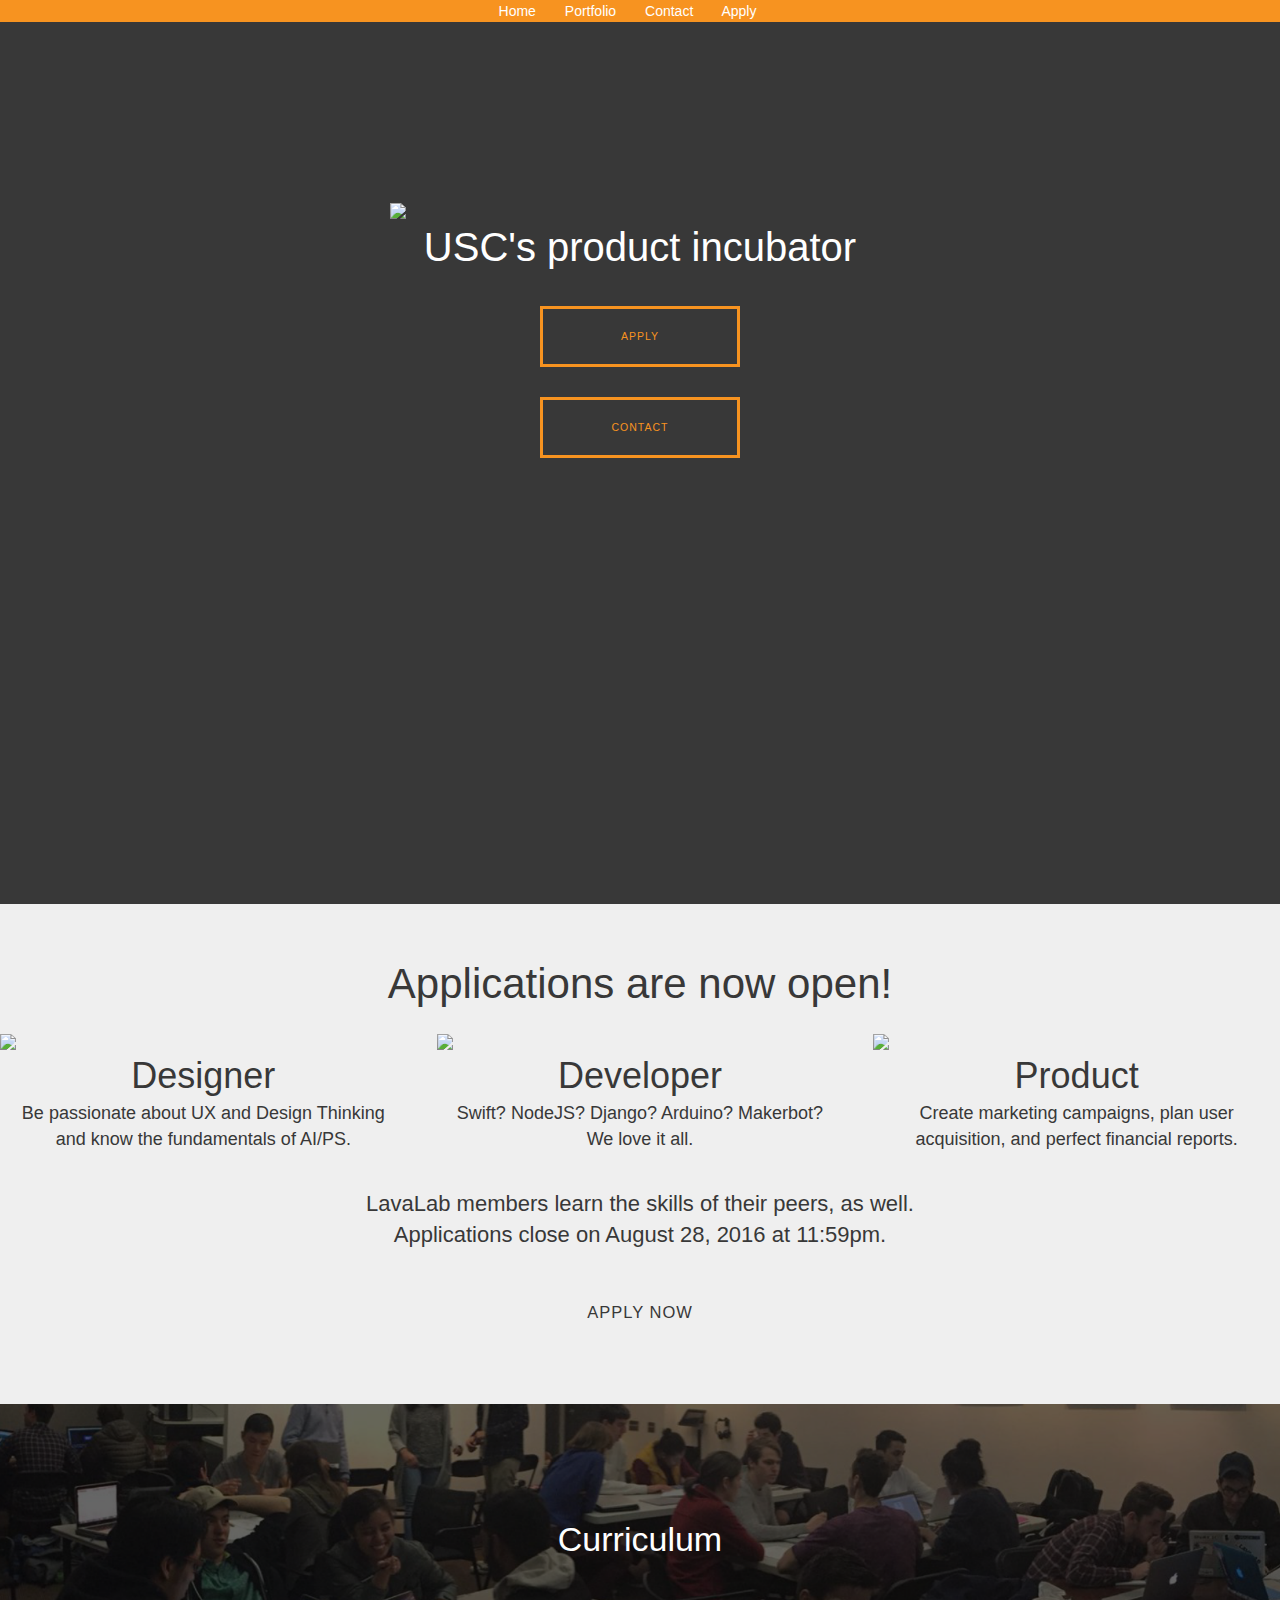
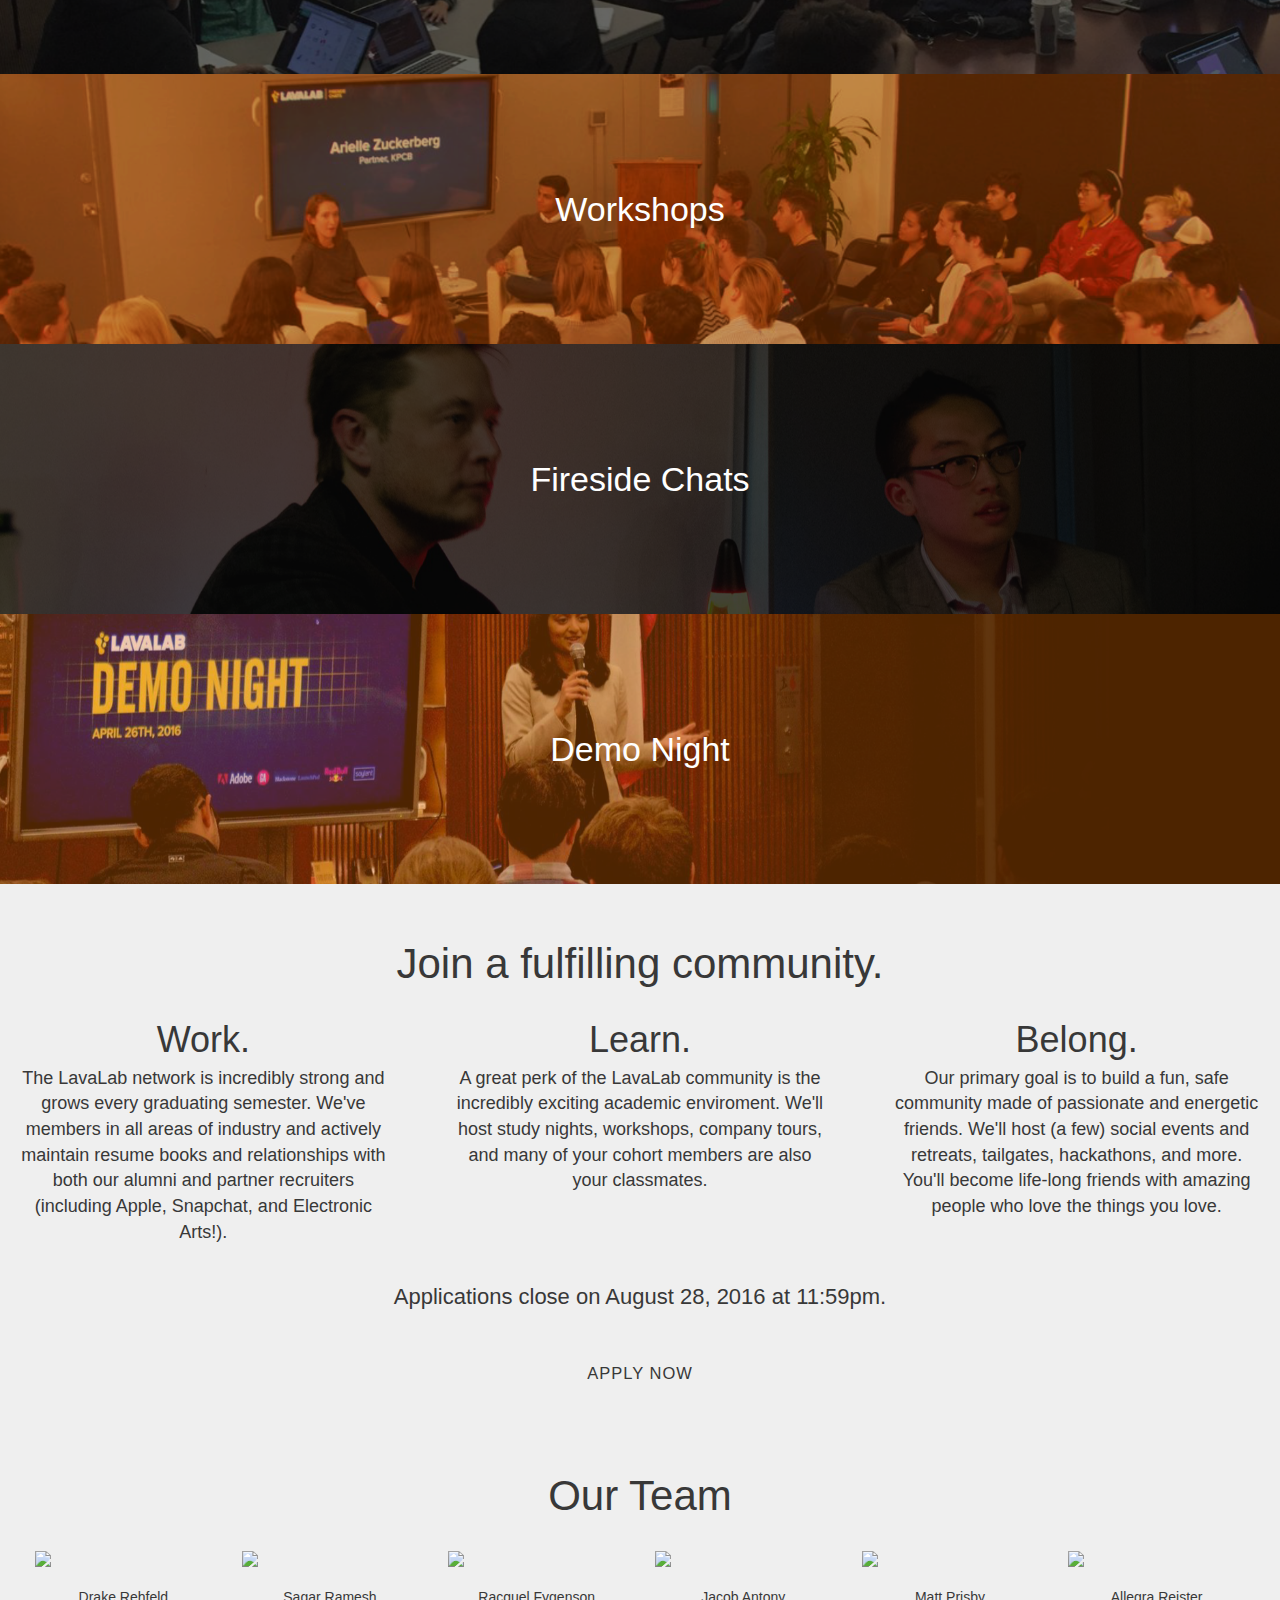
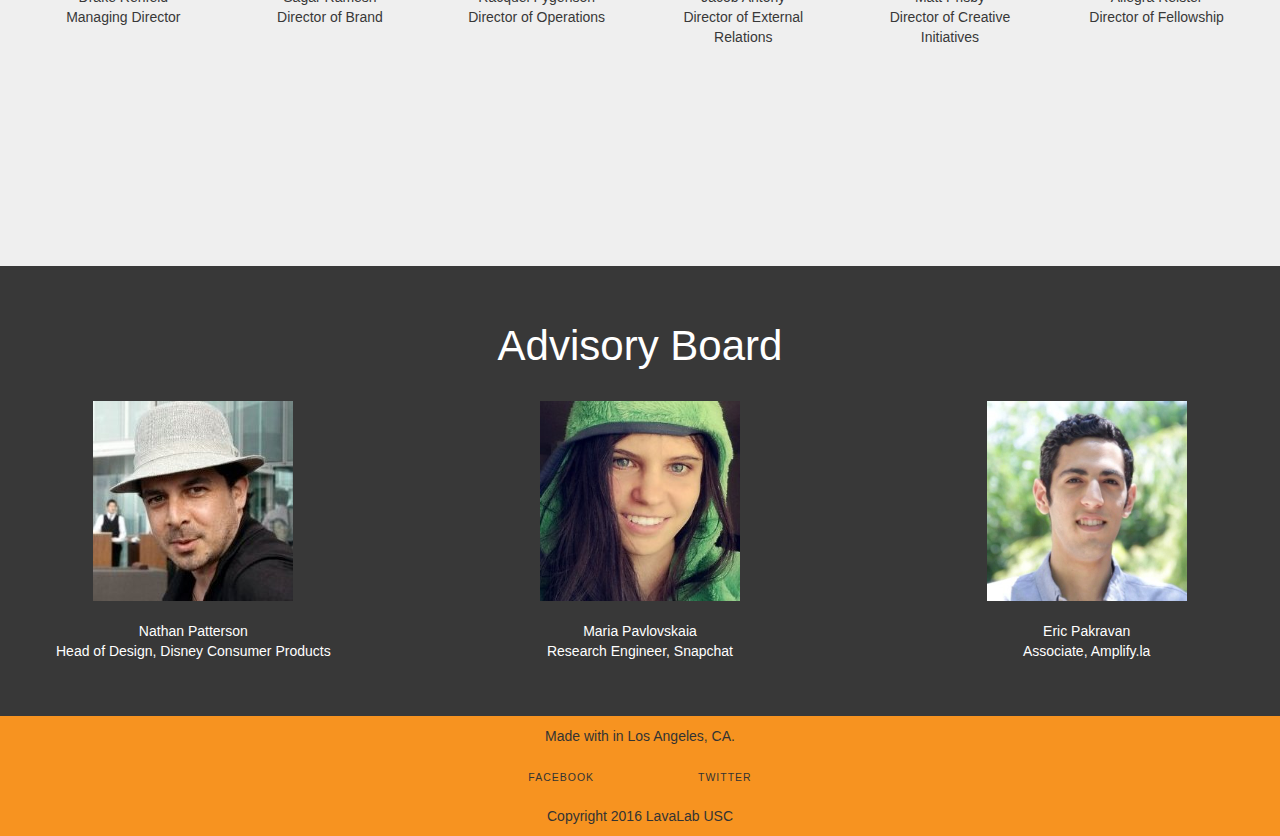
==== lavalab/html/index.html @ 68d4904f "footer update" ====
<html>
	<head>
		<link rel="stylesheet" href="https://maxcdn.bootstrapcdn.com/bootstrap/3.3.7/css/bootstrap.min.css" integrity="sha384-BVYiiSIFeK1dGmJRAkycuHAHRg32OmUcww7on3RYdg4Va+PmSTsz/K68vbdEjh4u" crossorigin="anonymous">
		<link rel="stylesheet" href="stylesheets/style.css">
		<link rel="stylesheet" href="https://cdnjs.cloudflare.com/ajax/libs/animate.css/3.5.2/animate.min.css">
		<script src="https://use.fontawesome.com/458aef24ad.js"></script>
		<title>LavaLab USC</title>
	</head>
	<body>
		<div class="row head">
			<div class="navbar">
				<p>
					<a href="/" class="pad">Home</a>
					<!-- <a href="about.html" class="pad">about</a> -->
					<a href="portfolio.html" class="pad">Portfolio</a>
					<a href="https://lavalabusc.typeform.com/to/YKUqaO" class="pad">Contact</a>
					<a href="./apply/index.html" class="pad">Apply</a>
				</p>
			</div>
		</div>
		<div class="row full top">
			<p class="title text-center animated fadeIn">
				<img src="./assets/images/logos/whiteheader.png" class="img-responsive title-img"/ >USC's product incubator
			</p>
			<div class="application-link animated bounce">
				<a class="button button-default" href="./apply/index.html">
				Apply
				</a>
			</div>
			<div class="application-link animated fadeIn">
				<a class="button button-default" href="https://lavalabusc.typeform.com/to/YKUqaO">
					Contact
				</a>
			</div>
			<p class="title-bottom text-center">
				<i class="fa fa-arrow-down" aria-hidden="true"></i>
			</p>
		</div>
		<div class="half light-bg text-center">
			<div class="row">
				<div class="text-center role-header2">
					Applications are now open!
				</div>
				<br/>
				<div class="col-sm-4">
					<img src="./assets/images/designer.png" class="img-responsive role-img"/>
					<div class="role-header">Designer</div>
					<p id="role-text" name="description-text" class="role-body-text">
						Be passionate about UX and Design Thinking and know the fundamentals of AI/PS.
					</p>
				</div>
				<div class="col-sm-4">
					<img src="./assets/images/developer.png" class="img-responsive role-img"/>
					<div class="role-header">Developer</div>
					<p id="role-text" name="description-text" class="role-body-text">
						Swift? NodeJS? Django? Arduino? Makerbot? We love it all.
					</p>
				</div>
				<div class="col-sm-4">
					<img src="./assets/images/production.png" class="img-responsive role-img"/>
					<div class="role-header">Product</div>
					<p id="role-text" name="description-text" class="role-body-text">
						Create marketing campaigns, plan user acquisition, and perfect financial reports.
					</p>
				</div>
			</div>
			<div class="row text-center padT">
				<p id="description-text" name="description-text" class="role-header5 padLR">
					LavaLab members learn the skills of their peers, as well.
					<br/>
					Applications close on August 28, 2016 at 11:59pm.
					<br/>
					<a href="./apply/index.html" class="button">Apply Now</a>
				</p>
			</div>
		</div>
		<div class="row half text-center">
			<div data-toggle="modal" class="headshot" data-target="#curriculum-modal" style="cursor: pointer; cursor: hand;">
				<div class="parallax-curriculum">
					<div class="parallax-orange">
						Curriculum
					</div>
				</div>
			</div>
			<div data-toggle="modal" class="headshot" data-target="#workshops-modal" style="cursor: pointer; cursor: hand;">
				<div class="parallax-workshop">
					<div class="parallax-grey">
						Workshops
					</div>
				</div>
			</div>
			<div data-toggle="modal" class="headshot" data-target="#dinner-modal" style="cursor: pointer; cursor: hand;">
				<div class="parallax-dinner">
					<div class="parallax-orange">
						Fireside Chats
					</div>
				</div>
			</div>
			<div data-toggle="modal" class="headshot" data-target="#demo-modal" style="cursor: pointer; cursor: hand;">
				<div class="parallax-demo">
					<div class="parallax-grey">
						Demo Night
					</div>
				</div>
			</div>
		</div>
		<div class="half light-bg text-center">
			<div class="row">
				<div class="text-center role-header2">
					Join a fulfilling community.
				</div>
				<br/>
				<div class="col-sm-4">
					<!-- <img src="./assets/images/designer.png" class="img-responsive role-img"/> -->
					<div class="role-header">Work.</div>
					<p id="role-text" name="description-text" class="role-body-text">
						The LavaLab network is incredibly strong and grows every graduating semester. We've members in all areas of industry and actively maintain resume books and relationships with both our alumni and partner recruiters (including Apple, Snapchat, and Electronic Arts!).
					</p>
				</div>
				<div class="col-sm-4">
					<!-- <img src="./assets/images/developer.png" class="img-responsive role-img"/> -->
					<div class="role-header">Learn.</div>
					<p id="role-text" name="description-text" class="role-body-text">
						A great perk of the LavaLab community is the incredibly exciting academic enviroment. We'll host study nights, workshops, company tours, and many of your cohort members are also your classmates.
					</p>
				</div>
				<div class="col-sm-4">
					<!-- <img src="./assets/images/production.png" class="img-responsive role-img"/> -->
					<div class="role-header">Belong.</div>
					<p id="role-text" name="description-text" class="role-body-text">
						Our primary goal is to build a fun, safe community made of passionate and energetic friends. We'll host (a few) social events and retreats, tailgates, hackathons, and more. You'll become life-long friends with amazing people who love the things you love.
					</p>
				</div>
			</div>
			<div class="row text-center padT">
				<p id="description-text" name="description-text" class="role-header5 padLR">
					Applications close on August 28, 2016 at 11:59pm.
					<br/>
					<a href="./apply/index.html" class="button">Apply Now</a>
				</p>
			</div>
		</div>
		<div class="row half light-bg text-center padB padLR">
			<div class="row">
				<div class="text-center role-header2">
					Our Team
				</div>
			</div>
			<div class="row text-center padT">
				<div class="col-sm-2">
					<img class="img-responsive" src="./assets/images/headshots/drake-rehfeld3.jpg"/>
					<br/>
					Drake Rehfeld
					<br/>
					Managing Director
				</div>
				<div class="col-sm-2">
					<img class="img-responsive" src="./assets/images/headshots/sagar-ramesh.jpg"/>
					<br/>
					Sagar Ramesh
					<br/>
					Director of Brand
				</div>
				<div class="col-sm-2">
					<img class="img-responsive" src="./assets/images/headshots/racquel-fygenson.jpg"/>
					<br/>
					Racquel Fygenson
					<br/>
					Director of Operations
				</div>
				<div class="col-sm-2">
					<img class="img-responsive" src="./assets/images/headshots/jacob-antony.jpg"/>
					<br/>
					Jacob Antony
					<br/>
					Director of External Relations
				</div>
				<div class="col-sm-2">
					<img class="img-responsive" src="./assets/images/headshots/matt-prisby.jpg"/>
					<br/>
					Matt Prisby
					<br/>
					Director of Creative Initiatives
				</div>
				<div class="col-sm-2">
					<img class="img-responsive" src="./assets/images/headshots/allegra-reister.jpg"/>
					<br/>
					Allegra Reister
					<br/>
					Director of Fellowship
				</div>
			</div>
		</div>
		<div class="row half dark-bg text-center padB">
			<div class="row">
				<div class="text-center role-header2">
					Advisory Board
				</div>
			</div>
			<div class="row text-center padT">
				<div data-toggle="modal" class="headshot" data-target="#nathan-modal" style="cursor: pointer; cursor: hand;">
					<div class="col-sm-4">
						<img class="img-responsive advisory-img" src="./assets/images/headshots/nathan-patterson.jpg"/>
						<br/>
						Nathan Patterson
						<br/>
						Head of Design, Disney Consumer Products
					</div>
				</div>
				<div data-toggle="modal" class="headshot" data-target="#maria-modal" style="cursor: pointer; cursor: hand;">
					<div class="col-sm-4">
						<img class="img-responsive advisory-img" src="./assets/images/headshots/maria-pavlovskaia.jpg"/>
						<br/>
						Maria Pavlovskaia
						<br/>
						Research Engineer, Snapchat
					</div>
				</div>
				<div data-toggle="modal" class="headshot" data-target="#eric-modal" style="cursor: pointer; cursor: hand;">
					<div class="col-sm-4">
						<img class="img-responsive advisory-img" src="./assets/images/headshots/eric-pakravan.jpg"/>
						<br/>
						Eric Pakravan
						<br/>
						Associate, Amplify.la
					</div>
				</div>
				<!-- <div class="col-sm-2">
					<img class="img-responsive" src="./assets/images/headshots/jacob-antony.jpg"/>
					<br/>
					Jacob Antony
					<br/>
					Director of External Relations
				</div>
				<div class="col-sm-2">
					<img class="img-responsive" src="./assets/images/headshots/matt-prisby.jpg"/>
					<br/>
					Matt Prisby
					<br/>
					Director of Creative Initiatives
				</div>
				<div class="col-sm-2">
					<img class="img-responsive" src="./assets/images/headshots/allegra-reister.jpg"/>
					<br/>
					Allegra Reister
					<br/>
					Director of Fellowship
				</div> -->
			</div>
		</div>
		<div class="row foot">
			<p>
				Made with <i class="fa fa-heart-o" aria-hidden="true"></i> in Los Angeles, CA.
				<br/>
				<br/>
				<a href="http://facebook.com/LavaLabUSC" class="social-button padLR">Facebook</a>
				<a href="http://twitter.com/LavaLabUSC" class="social-button padLR">Twitter</a>
				<br/>
				<br/>
				Copyright 2016 LavaLab USC
			</p>
		</div>
		
		<!-- MODALS -->
		<div class="modal fade" id="curriculum-modal" tabindex="-1" role="dialog" aria-labelledby="curriculum-ModalLabel" aria-hidden="true">
			<div class="modal-dialog">
				<div class="modal-content">
					<div class="modal-header">
						<button type="button" class="close" data-dismiss="modal" aria-label="Close"><span aria-hidden="true">&times;</span></button>
						<h4 class="modal-title" id="curriculum-ModalLabel">Curriculum</h4>
					</div>

					<div class="modal-body">
					When you join LavaLab, you have no team and no idea for a product. Part of our curriculum is to help you attain both of those things: we very deliberately choose teams for you, and teach you exercises to begin thinking of ideas for a product. 
					<br/>
					<br/>
					Next, we begin the substantive part of our curriculum: you will go through an entire semester of rapidly prototyping an idea and transforming that idea into a product. Everything from market feasibility to product design and modeling are part of the curriculum. We pride ourselves on interdisciplinary instruction, where members from from nearly all backgrounds. 
					<br/>
					<br/>
					We look for applicants who want to step outside of their comfort zone and learn new things. We want developers who are interested in good design. We want designers who want to learn (at least) the basics of development. We want people with incredible passions outside of just these two disciplines, and are willing to apply them to their product. 
					</div>
				</div>
			</div>
		</div>
		<div class="modal fade" id="dinner-modal" tabindex="-1" role="dialog" aria-labelledby="dinner-ModalLabel" aria-hidden="true">
			<div class="modal-dialog">
				<div class="modal-content">
					<div class="modal-header">
						<button type="button" class="close" data-dismiss="modal" aria-label="Close"><span aria-hidden="true">&times;</span></button>
						<h4 class="modal-title" id="dinner-ModalLabel">Fireside Chats</h4>
					</div>

					<div class="modal-body">
					We host dinners on Thursday evenings, exclusive for our LavaLab members, where we invite a successful entrepreneur to share their story. The talks are interesting — often more inspiring than informative. Dinners create a time where LavaLab teams can bond, cowork, and bounce off ideas in an unstructured manner.
					<br/>
					<br/>
					We've brought Elon Musk, Nathan Patterson, Arielle Zuckerberg, and many more to come teach us their successes and failures.
					</div>
				</div>
			</div>
		</div>
		<div class="modal fade" id="workshops-modal" tabindex="-1" role="dialog" aria-labelledby="workshops-ModalLabel" aria-hidden="true">
			<div class="modal-dialog">
				<div class="modal-content">
					<div class="modal-header">
						<button type="button" class="close" data-dismiss="modal" aria-label="Close"><span aria-hidden="true">&times;</span></button>
						<h4 class="modal-title" id="workshops-ModalLabel">Workshops</h4>
					</div>

					<div class="modal-body">
					During certain meetings, we bring in experts from the industry to lead a unique workshop for our LavaLab teams ranging from UX and pitch workshops to business and legal advice.
					<br/>
					<br/>
					Pictured is John Bates, an award winning pitch coach who has trained TED speakers.
					</div>
				</div>
			</div>
		</div>
		<div class="modal fade" id="demo-modal" tabindex="-1" role="dialog" aria-labelledby="demo-ModalLabel" aria-hidden="true">
			<div class="modal-dialog">
				<div class="modal-content">
					<div class="modal-header">
						<button type="button" class="close" data-dismiss="modal" aria-label="Close"><span aria-hidden="true">&times;</span></button>
						<h4 class="modal-title" id="demo-ModalLabel">Demo Night</h4>
					</div>

					<div class="modal-body">
					From Day 1 of LavaLab, everything teams do is progress toward perfecting their product to show off at Demo Night, our final showcase where we bring in industry investors, judges, and folk to listen and check out our demos.
					</div>
				</div>
			</div>
		</div>
		<div class="modal fade" id="maria-modal" tabindex="-1" role="dialog" aria-labelledby="maria-ModalLabel" aria-hidden="true">
			<div class="modal-dialog">
				<div class="modal-content">
					<div class="modal-header">
						<button type="button" class="close" data-dismiss="modal" aria-label="Close"><span aria-hidden="true">&times;</span></button>
						<h4 class="modal-title" id="bridge-ModalLabel">Maria Pavlovskaia</h4>
					</div>

					<div class="modal-body">
					<!-- 
					<br/>-->
					</div>
				</div>
			</div>
		</div>
		<div class="modal fade" id="nathan-modal" tabindex="-1" role="dialog" aria-labelledby="nathan-ModalLabel" aria-hidden="true">
			<div class="modal-dialog">
				<div class="modal-content">
					<div class="modal-header">
						<button type="button" class="close" data-dismiss="modal" aria-label="Close"><span aria-hidden="true">&times;</span></button>
						<h4 class="modal-title" id="bridge-ModalLabel">Nathan Patterson</h4>
					</div>

					<div class="modal-body">
					Intrinsically motivated New Zealand-born designer currently based in Los Angeles as Head of Design at Labs, Disney Consumer Products and Interactive Media. Over 15 years in print, web, app, game, product, experience, brand, story, team, and culture design. Creative, empathetic, entrepreneurial, practising disciplined innovation with child-like curiosity.
					<br/>
					</div>
				</div>
			</div>
		</div>
		<div class="modal fade" id="eric-modal" tabindex="-1" role="dialog" aria-labelledby="eric-ModalLabel" aria-hidden="true">
			<div class="modal-dialog">
				<div class="modal-content">
					<div class="modal-header">
						<button type="button" class="close" data-dismiss="modal" aria-label="Close"><span aria-hidden="true">&times;</span></button>
						<h4 class="modal-title" id="bridge-ModalLabel">Eric Pakravan</h4>
					</div>

					<div class="modal-body">
					Eric is an associate at Amplify.LA. Eric's previous startup experience and strong technical background make him a key resource at Amplify. He is a graduate of USC where he served as Student Body President of the Marshall School of Business, and founded LavaLab, USC's first hands-on engineering and product design organization.
					<br/>
					</div>
				</div>
			</div>
		</div>
		<!-- JS -->
		<script src="https://ajax.googleapis.com/ajax/libs/jquery/2.1.3/jquery.min.js"></script>
		<script src="scripts/bootstrap.min.js"></script>
		<script src="scripts/main.js"></script>
	</body>
</html>
---- lavalab/html/stylesheets/style.css ----
@font-face {
  font-family: "Open Sans";
  src: url("../assets/fonts/open-sans/OpenSans-Regular.ttf") format("truetype"); }
@font-face {
  font-family: "Open Sans Bold";
  src: url("../assets/fonts/open-sans/OpenSans-Bold.ttf") format("truetype"); }
@font-face {
  font-family: "Montserrat";
  src: url("../assets/fonts/montserrat/Montserrat-Bold.ttf") format("truetype"); }

/*  *******************************************************************
	GLOBAL STYLES
	*******************************************************************/
::selection {
  background-color: #383838;
  color: #efefef; 
}

::moz-selection {
  background-color: #383838;
  color: #efefef; 
}

body {
  background-color: #efefef; 
}

a {
  text-decoration: none; 
  color: #FFFFFF;
  }
  a:hover, a:visited, a:link, a:active {
    text-decoration: none; 
  }

.head{
  background-color: #f79320;
  height: 22px;
}

.logo-head{
  background-color: #383838;
  height: 75px;
}

.portfolio-img{
  padding: 5px
}

.logo-head-img{
  max-height: 75px;
  padding-left: 60px;
}

.advisory-img{
  max-height: 200px;
  display:block;
  margin:auto;
}

.content-pad{
  padding-left: 15%;
  padding-top: 50px;
  padding-right: 10%;
  text-align: center;
  font-family: "Open Sans", helvetica;
}

.content-pad-head{
  font-size: 38px;
  padding-top: 50px;
  text-align: center;
  font-family: "Open Sans", helvetica;
}

.content-pad-description{
  font-size: 18px;
}

.full{
  min-height: 98%;
  padding-top: 50px;
}

.half{
  min-height: 50%;
  padding-top: 50px;
}

.top{
  background-color: #383838;
}

.dark-bg{
  background-color: #383838;
  color: #FFFFFF;
  font-family: "Open Sans", helvetica;
}

.light-bg{
  background-color: #efefef;
  color: #383838;
  font-family: "Open Sans", helvetica;
}

.parallax-orange{
  font-size: 34px;
  color: white;
  /*font-family: "Open Sans", helvetica;*/
  font-family: "Montserrat", Arial, sans-serif;
  /*background-color: rgba(247,147,32,.75);*/
  padding: 5px;
}

.parallax-grey{
  font-size: 34px;
  color: white;
  /*font-family: "Open Sans", helvetica;*/
  font-family: "Montserrat", Arial, sans-serif;
  /*background-color: rgba(56,56,56,.75);*/
  padding: 5px;
}

.parallax-curriculum { 
    /* The image used */
    background-image: url("../assets/images/home-images/curriculum.png");

    /* Set a specific height */
    height: 30%;

    /* Create the parallax scrolling effect by uncommenting this*/
    /*background-attachment: fixed;*/
    background-position: 30% 30%;
    background-repeat: no-repeat;
    background-size: cover;
    display:flex;
    justify-content: center;
    align-items:center;
    /*padding-bottom: 8%;*/
}

.parallax-dinner { 
    /* The image used */
    background-image: url("../assets/images/home-images/firesidechats.png");

    /* Set a specific height */
    height: 30%;

    /* Create the parallax scrolling effect by uncommenting this*/
    /*background-attachment: fixed;*/
    background-position: 79% 79%;
    background-repeat: no-repeat;
    background-size: cover;
    display:flex;
    justify-content: center;
    align-items:center;
    /*padding-bottom: 8%;*/
}

.parallax-workshop { 
    /* The image used */
    background-image: url("../assets/images/home-images/workshops.png");

    /* Set a specific height */
    height: 30%;

    /* Create the parallax scrolling effect by uncommenting this*/
    /*background-attachment: fixed;*/
    background-position: 35% 35%;
    background-repeat: no-repeat;
    background-size: cover;
    display:flex;
    justify-content: center;
    align-items:center;
    /*padding-bottom: 8%;*/
}

.parallax-demo { 
    /* The image used */
    background-image: url("../assets/images/home-images/demonight.png");

    /* Set a specific height */
    height: 30%;

    /* Create the parallax scrolling effect by uncommenting this*/
    /*background-attachment: fixed;*/
    background-position: 55% 55%;
    background-repeat: no-repeat;
    background-size: cover;
    display:flex;
    justify-content: center;
    align-items:center;
    /*padding-bottom: 8%;*/
}

.foot{
  background-color: #f79320;
  min-height: 100px;
  text-align: center;
  /*font-family: "Open Sans", helvetica;*/
  font-family: "Montserrat", Arial, sans-serif;
  padding-top: 10px;
}

.navbar{
  font-family: "Open Sans", helvetica;
  font-size: 14px;
  text-align: center;
}

.title{
  font-family: "Open Sans", helvetica;
  font-size: 40px;
  color: #FFFFFF;
  padding-top: 10%;
  padding-left: 10%;
  padding-right: 10%;
}

.title-bottom{
  font-size: 40px;
  color: #FFFFFF;
  position: absolute;
  left: 0; right: 0; bottom: 10;
  width: auto;
  margin: 0 auto;
}

.padB{
  padding-bottom: 50px;
}

.title-img{
  max-width: 500px;
  display:block;
  margin:auto;
}

.img-center{
  display:block;
  margin:auto;
}

.pad{
  padding-right: 25px;
}

.padLR{
  padding-left: 50px;
  padding-right: 50px;
}

.padT{
  padding-top: 25px;
}

.role-img{
  max-height: 150px;
  margin: 0 auto;
}
.role-header2{
  font-size: 42px;
  font-family: "Open Sans", helvetica;
}
.role-header{
  font-size: 36px;
  font-family: "Open Sans", helvetica;
}
.role-header5{
  font-size: 22px;
  font-family: "Open Sans", helvetica;
}
.role-body-text{
  font-size: 18px;
  font-family: "Open Sans", helvetica;
  padding-left: 15px;
  padding-right: 15px;
}
@media only screen and (max-width: 760px) {
    #role-text {
        display: none;
    }
}

/*  *******************************************************************
	BUTTONS
	*******************************************************************/
.social-button {
  width: 200px;
  margin: 30px auto 0 auto;
  /*padding: 20px 20px;*/
  color: inherit;
  font-family: "Montserrat", Arial, sans-serif;
  font-size: 0.75em;
  text-align: center;
  text-decoration: none;
  text-transform: uppercase;
  letter-spacing: 1px;
  background: none;
  border: none;
  outline: none;
  /*display: block;*/
  /*position: relative;*/
  cursor: pointer;
  -webkit-transition: all 0.3s;
  -moz-transition: all 0.3s;
  transition: all 0.3s; }

.button {
  width: 200px;
  margin: 30px auto 0 auto;
  padding: 20px 20px;
  color: inherit;
  font-family: "Montserrat", Arial, sans-serif;
  font-size: 0.75em;
  text-align: center;
  text-decoration: none;
  text-transform: uppercase;
  letter-spacing: 1px;
  background: none;
  border: none;
  outline: none;
  display: block;
  position: relative;
  cursor: pointer;
  -webkit-transition: all 0.3s;
  -moz-transition: all 0.3s;
  transition: all 0.3s; }

.button-default {
  color: #f79320;
  border: 3px solid #f79320; }
  .button-default:hover, .button-default:active {
    color: #efefef;
    background: #f79320; }

.button-alternate {
  color: #efefef;
  border: 3px solid #efefef; }
  .button-alternate:hover, .button-alternate:active {
    color: #f79320;
    background: #efefef; }

.btn-2:hover,
.btn-2:active {
  color: #db674e;
  background: #FFFFFF;
  cursor: pointer; }

/*  *******************************************************************
	PAGE HEADER
	*******************************************************************/
.page-header {
  height: 100%;
  background-image: url("../assets/images/video-fallback.jpg");
  background-color: #383838;
  background-position: center center;
  background-repeat: no-repeat;
  background-size: cover;
  overflow: hidden;
  display: block;
  position: relative; }

.header-text {
  width: 100%;
  margin: 0 auto;
  text-align: center;
  position: absolute;
  top: 10%;
  left: 0;
  z-index: 3; }
  .header-text h1 {
    /*	http://www.zeldman.com/2012/03/01/replacing-the-9999px-hack-new-image-replacement/
    	CSS-hack for replacing text with an image while still maintaining accessibility (for instance, screen readers cannot read an image).
    	(Adaptation of Phark's Accessibility Image Replacement – text-indent: -9999px; - which is an improvement on performance because the browser no longer needs to draw a box 9999px off-screen.)
    */
    margin-top: -10px;
    color: #FFFFFF;
    font-family: "Montserrat", Arial, sans-serif;
    font-size: 1.40em; }

.header-overlay {
  width: 100%;
  height: 100%;
  background: #383838;
  opacity: 0.75;
  position: absolute;
  top: 0;
  left: 0;
  z-index: 2; }

.background-video {
  width: 100%;
  min-width: 100%;
  height: auto;
  min-height: 100%;
  position: absolute;
  top: 0;
  left: 0;
  z-index: 1; }

@media (max-width: 1165px) {
  .background-video {
    display: none; 
    } 
  }
@media (max-width: 950px) {
  .page-header {
    background-image: url("../assets/images/photos/2014-fall/pitch-night/0002-dapper.jpg"); 
  }

  .text-logo {
    width: 30%; 
  }

  .lava-logo {
    width: 15%; 
    } 
  }

@media (max-width: 780px) {
  .text-logo {
    width: 44%; 
  }

  .lava-logo {
    width: 18%; 
  } 
}

@media (max-width: 480px) {
  .text-logo {
    width: 60%; 
  }

  .lava-logo {
    width: 35%; 
  } 
}

.modal-open {
  overflow: hidden;
}
.modal {
  display: none;
  overflow: hidden;
  position: fixed;
  top: 0;
  right: 0;
  bottom: 0;
  left: 0;
  z-index: 1040;
  -webkit-overflow-scrolling: touch;
  outline: 0;
}

.modal-header button {
  color: #FFFFFF;
  font-size: 1.5em;
  font-family: "Montserrat", Arial, sans-serif;
  float: right;
  background: none;
  border: none;
}

.modal-header h4 {
  font-size: 2em;
  font-family: "Montserrat", Arial, sans-serif;
}

.modal.fade .modal-dialog {
  -webkit-transform: translate(0, -25%);
  -ms-transform: translate(0, -25%);
  -o-transform: translate(0, -25%);
  transform: translate(0, -25%);
  -webkit-transition: -webkit-transform 0.3s ease-out;
  -o-transition: -o-transform 0.3s ease-out;
  transition: transform 0.3s ease-out;
}
.modal.in .modal-dialog {
  -webkit-transform: translate(0, 0);
  -ms-transform: translate(0, 0);
  -o-transform: translate(0, 0);
  transform: translate(0, 0);
}
.modal-open .modal {
  overflow-x: hidden;
  overflow-y: auto;
}
.modal-dialog {
  position: relative;
  width: auto;
  margin: 10px;
}
.modal-content {
  font-size: 1.15em;
  font-family: "Open Sans", Arial, sans-serif;
  line-height: 28px;

  position: relative;
  background-color: #ffffff;
  border: 1px solid #999999;
  border: 1px solid rgba(0, 0, 0, 0.2);
  border-radius: 0px;
  -webkit-box-shadow: 0 3px 9px rgba(0, 0, 0, 0.5);
  box-shadow: 0 3px 9px rgba(0, 0, 0, 0.5);
  -webkit-background-clip: padding-box;
          background-clip: padding-box;
  outline: 0;
}
.modal-backdrop {
  position: absolute;
  top: 0;
  right: 0;
  left: 0;
  background-color: #000000;
}
.modal-backdrop.fade {
  opacity: 0;
  filter: alpha(opacity=0);
}
.modal-backdrop.in {
  opacity: 0.0;
  filter: alpha(opacity=50);
}
.modal-header {
  color: #FFFFFF;
  padding: 50px 50px 50px 50px;
  border-bottom: 1px solid #e5e5e5;
  min-height: 16.42857143px;

  background: #F79320;
}
.modal-header .close {
  margin-top: -2px;
}
.modal-title {
  margin: 0;
  line-height: 1.42857143;
}
.modal-body {
  position: relative;
  padding: 45px;
}
.modal-footer {
  padding-bottom: 30px;
  text-align: right;
  border-top: 1px solid #e5e5e5;
}
.modal-footer .btn + .btn {
  margin-left: 5px;
  margin-bottom: 0;
}
.modal-footer .btn-group .btn + .btn {
  margin-left: -1px;
}
.modal-footer .btn-block + .btn-block {
  margin-left: 0;
}
.modal-scrollbar-measure {
  position: absolute;
  top: -9999px;
  width: 50px;
  height: 50px;
  overflow: scroll;
}
@media (min-width: 768px) {
  .modal-dialog {
    width: 600px;
    margin: 30px auto;
  }
  .modal-content {
    -webkit-box-shadow: 0 5px 15px rgba(0, 0, 0, 0.5);
    box-shadow: 0 5px 15px rgba(0, 0, 0, 0.5);
  }
  .modal-sm {
    width: 300px;
  }
}
@media (min-width: 992px) {
  .modal-lg {
    width: 900px;
  }
}
.clearfix:before,
.clearfix:after,
.modal-footer:before,
.modal-footer:after {
  content: " ";
  display: table;
}
.clearfix:after,
.modal-footer:after {
  clear: both;
}
.center-block {
  display: block;
  margin-left: auto;
  margin-right: auto;
}
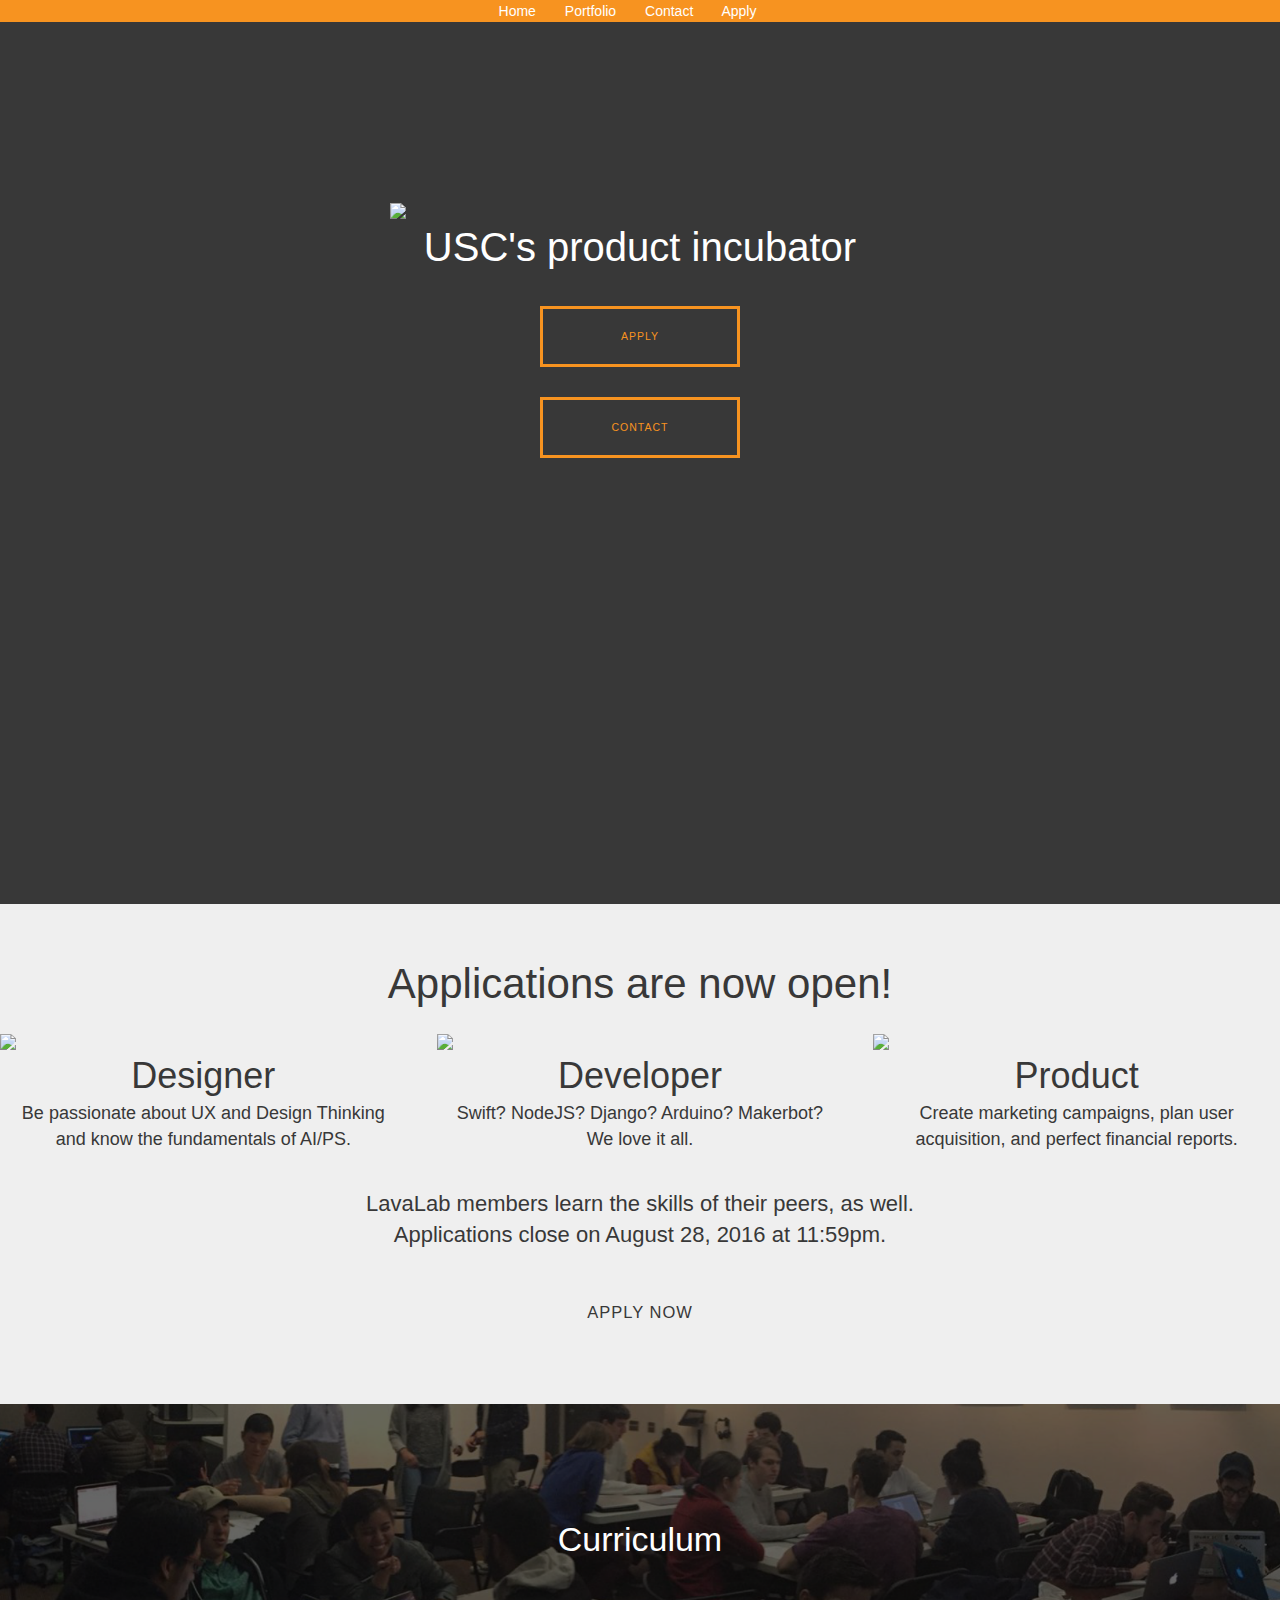
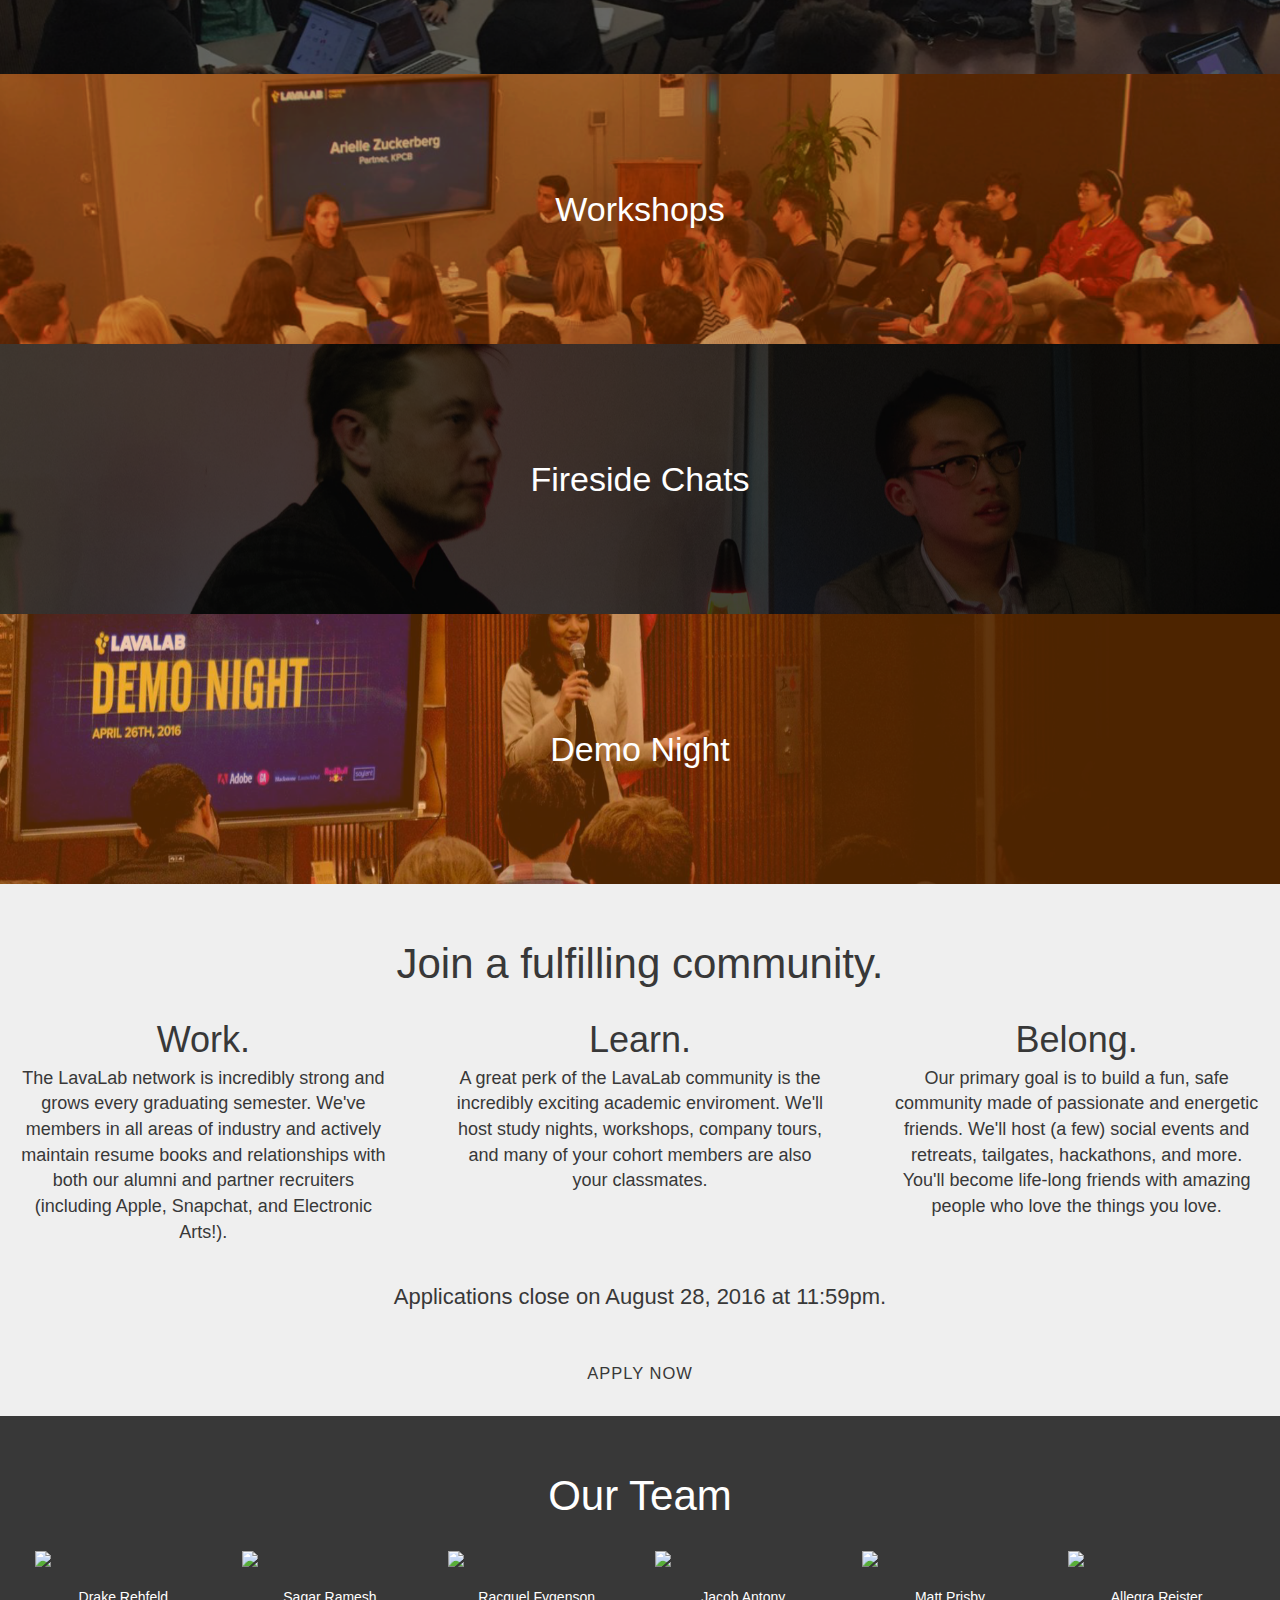
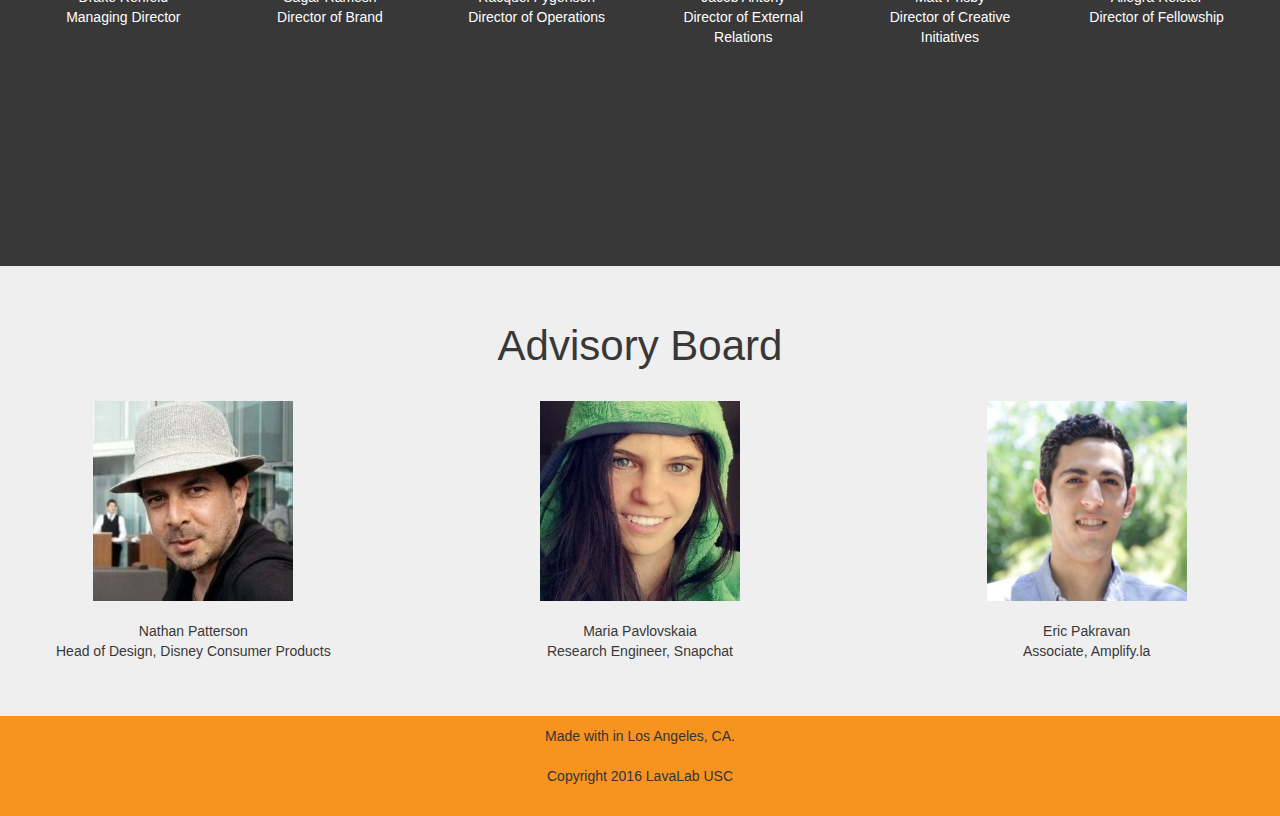
==== commit 7ee44fe8: "viewport-test" ====
--- a/lavalab/html/index.html
+++ b/lavalab/html/index.html
@@ -1,9 +1,33 @@
 <html>
 	<head>
+		<!-- facebook open graph data -->
+		<meta property="og:title" content="LavaLab: USC's Product Incubator">
+		<meta property="og:site_name" content="LavaLab">
+		<meta property="og:url" content="http://www.usclavalab.org">
+		<meta property="og:description" content="Sharpen your skills, meet great people, learn from industry professionals. Apply now!">
+		<meta property="og:type" content="website">
+		<meta property="og:image" content="http://usclavalab.org/fb-graph.png">
+		<meta property="og:image" content="http://usclavalab.org/assets/images/home-images/firesidechats.png">
+		<meta name="viewport" content="width=727, user-scalable=no, initial-scale=1.0">
+
 		<link rel="stylesheet" href="https://maxcdn.bootstrapcdn.com/bootstrap/3.3.7/css/bootstrap.min.css" integrity="sha384-BVYiiSIFeK1dGmJRAkycuHAHRg32OmUcww7on3RYdg4Va+PmSTsz/K68vbdEjh4u" crossorigin="anonymous">
 		<link rel="stylesheet" href="stylesheets/style.css">
 		<link rel="stylesheet" href="https://cdnjs.cloudflare.com/ajax/libs/animate.css/3.5.2/animate.min.css">
 		<script src="https://use.fontawesome.com/458aef24ad.js"></script>
+		
+		<script>
+			(function(i,s,o,g,r,a,m){i['GoogleAnalyticsObject']=r;i[r]=i[r]||function(){
+			(i[r].q=i[r].q||[]).push(arguments)},i[r].l=1*new Date();a=s.createElement(o),
+			m=s.getElementsByTagName(o)[0];a.async=1;a.src=g;m.parentNode.insertBefore(a,m)
+			})(window,document,'script','https://www.google-analytics.com/analytics.js','ga');
+
+			ga('create', 'UA-73065703-2', 'auto');
+			ga('send', 'pageview');
+
+		</script>
+		<script src="https://use.typekit.net/gkd3zwp.js"></script>
+		<script>try{Typekit.load({ async: true });}catch(e){}</script>
+
 		<title>LavaLab USC</title>
 	</head>
 	<body>
@@ -140,7 +164,7 @@
 				</p>
 			</div>
 		</div>
-		<div class="row half light-bg text-center padB padLR">
+		<div class="row half dark-bg text-center padB padLR">
 			<div class="row">
 				<div class="text-center role-header2">
 					Our Team
@@ -191,7 +215,7 @@
 				</div>
 			</div>
 		</div>
-		<div class="row half dark-bg text-center padB">
+		<div class="row half light-bg text-center padB">
 			<div class="row">
 				<div class="text-center role-header2">
 					Advisory Board
@@ -250,11 +274,7 @@
 		</div>
 		<div class="row foot">
 			<p>
-				Made with <i class="fa fa-heart-o" aria-hidden="true"></i> in Los Angeles, CA.
-				<br/>
-				<br/>
-				<a href="http://facebook.com/LavaLabUSC" class="social-button padLR">Facebook</a>
-				<a href="http://twitter.com/LavaLabUSC" class="social-button padLR">Twitter</a>
+				<a href="http://facebook.com/LavaLabUSC"class="padLR"class="padLR"><i class="fa fa-facebook-square" aria-hidden="true"></i></i></a>Made with <i class="fa fa-heart-o" aria-hidden="true"></i> in Los Angeles, CA.<a href="http://twitter.com/LavaLabUSC" class="padLR"><i class="fa fa-twitter-square" aria-hidden="true"></i></a>
 				<br/>
 				<br/>
 				Copyright 2016 LavaLab USC
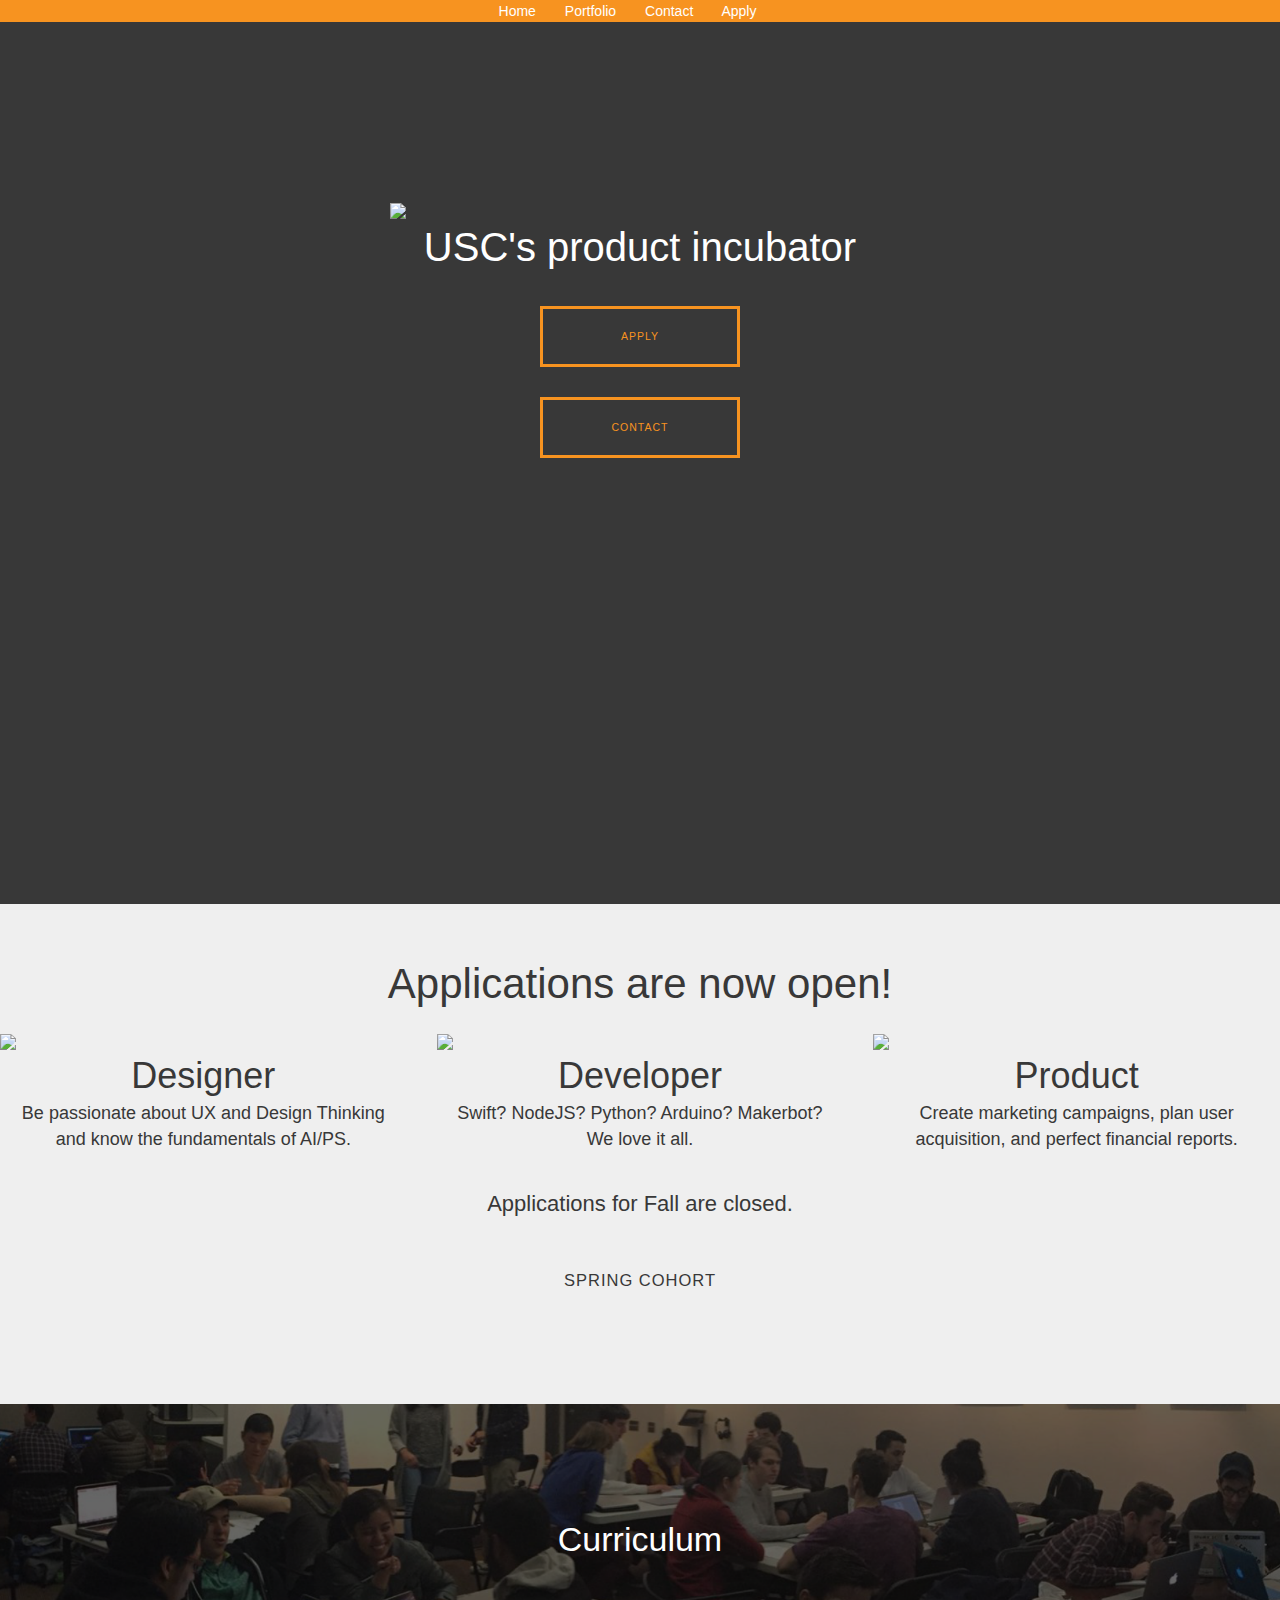
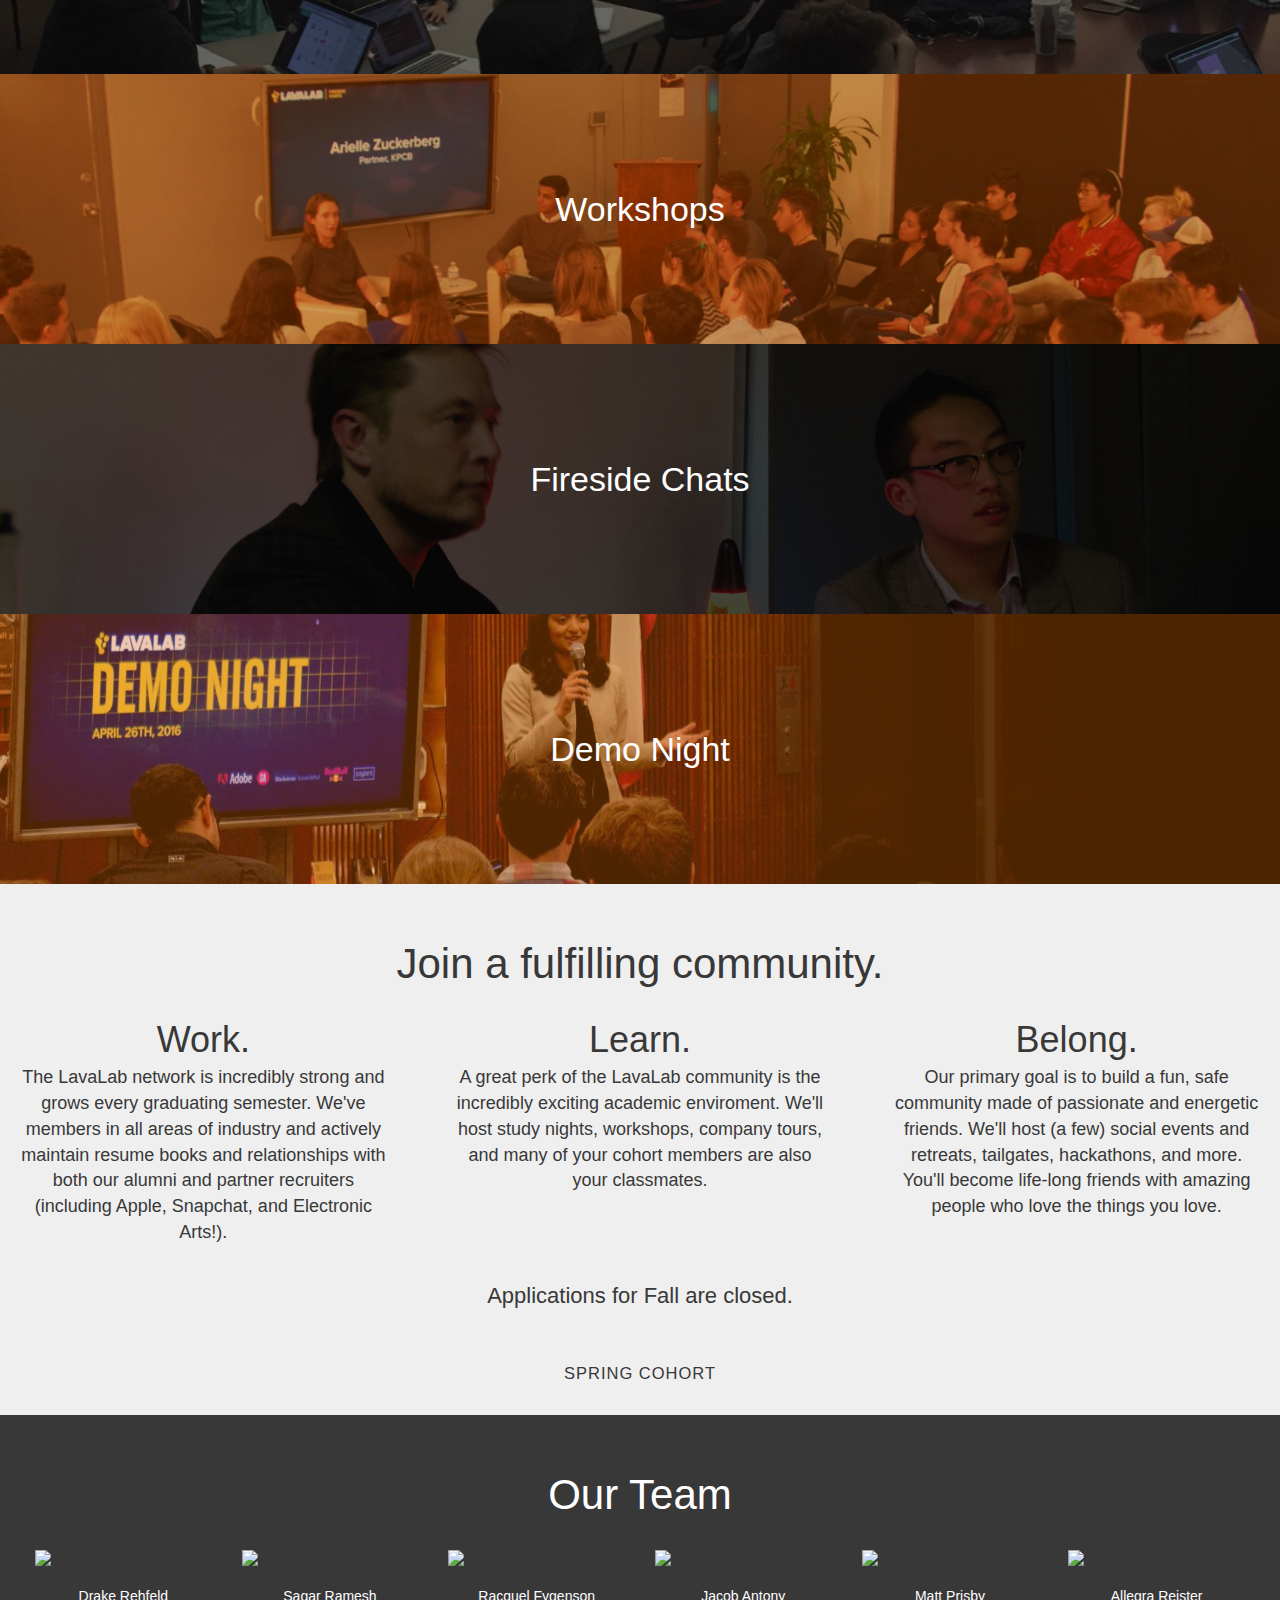
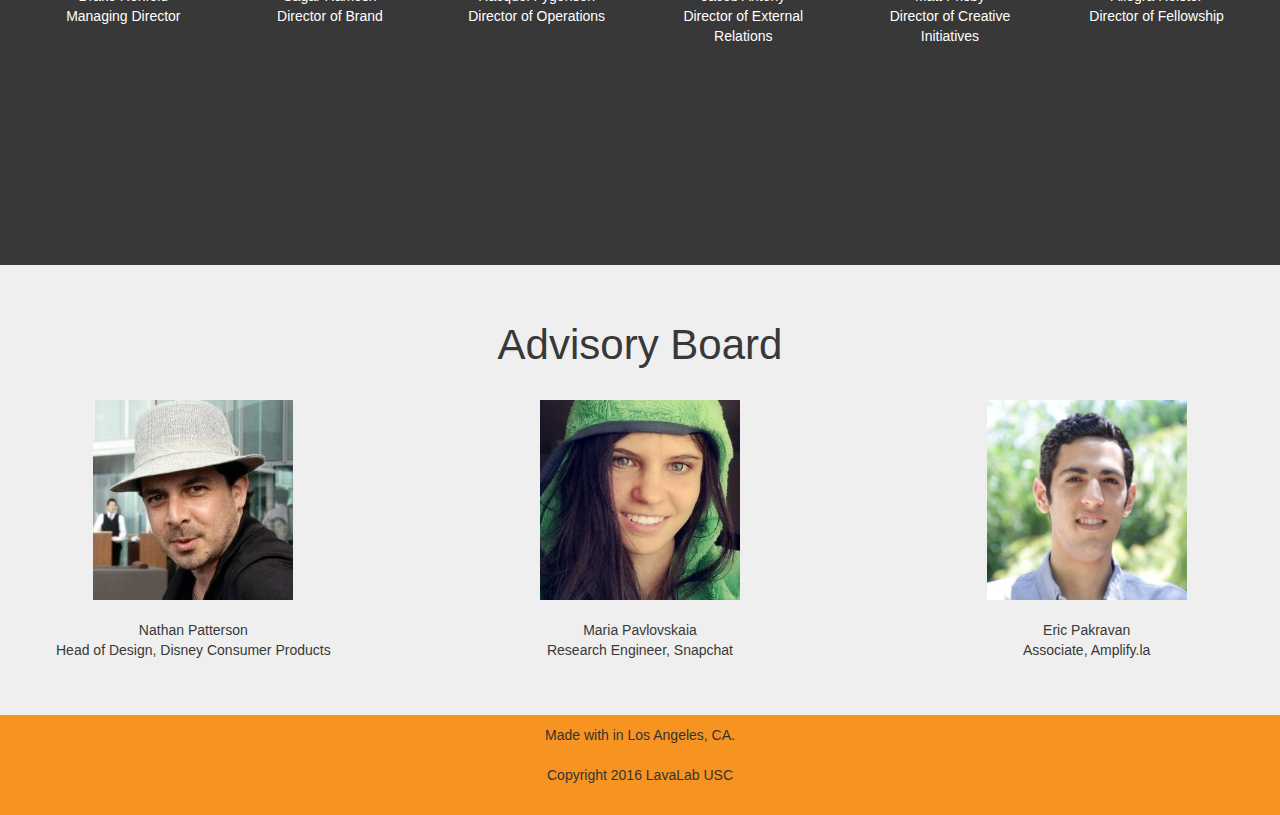
==== commit 0cf52c3a: "removing mainjs" ====
--- a/lavalab/html/index.html
+++ b/lavalab/html/index.html
@@ -8,7 +8,7 @@
 		<meta property="og:type" content="website">
 		<meta property="og:image" content="http://usclavalab.org/fb-graph.png">
 		<meta property="og:image" content="http://usclavalab.org/assets/images/home-images/firesidechats.png">
-		<meta name="viewport" content="width=727, user-scalable=no, initial-scale=1.0">
+		<meta name="viewport" content="width=device-width, user-scalable=no, initial-scale=1.0">
 
 		<link rel="stylesheet" href="https://maxcdn.bootstrapcdn.com/bootstrap/3.3.7/css/bootstrap.min.css" integrity="sha384-BVYiiSIFeK1dGmJRAkycuHAHRg32OmUcww7on3RYdg4Va+PmSTsz/K68vbdEjh4u" crossorigin="anonymous">
 		<link rel="stylesheet" href="stylesheets/style.css">
@@ -44,7 +44,7 @@
 		</div>
 		<div class="row full top">
 			<p class="title text-center animated fadeIn">
-				<img src="./assets/images/logos/whiteheader.png" class="img-responsive title-img"/ >USC's product incubator
+				<img src="./assets/images/logos/whiteheadersm.png" class="img-responsive title-img"/ >USC's product incubator
 			</p>
 			<div class="application-link animated bounce">
 				<a class="button button-default" href="./apply/index.html">
@@ -77,7 +77,7 @@
 					<img src="./assets/images/developer.png" class="img-responsive role-img"/>
 					<div class="role-header">Developer</div>
 					<p id="role-text" name="description-text" class="role-body-text">
-						Swift? NodeJS? Django? Arduino? Makerbot? We love it all.
+						Swift? NodeJS? Python? Arduino? Makerbot? We love it all.
 					</p>
 				</div>
 				<div class="col-sm-4">
@@ -90,11 +90,9 @@
 			</div>
 			<div class="row text-center padT">
 				<p id="description-text" name="description-text" class="role-header5 padLR">
-					LavaLab members learn the skills of their peers, as well.
-					<br/>
-					Applications close on August 28, 2016 at 11:59pm.
-					<br/>
-					<a href="./apply/index.html" class="button">Apply Now</a>
+					Applications for Fall are closed.
+					<br/>
+					<a href="./apply/index.html" class="button">Spring Cohort</a>
 				</p>
 			</div>
 		</div>
@@ -158,9 +156,9 @@
 			</div>
 			<div class="row text-center padT">
 				<p id="description-text" name="description-text" class="role-header5 padLR">
-					Applications close on August 28, 2016 at 11:59pm.
-					<br/>
-					<a href="./apply/index.html" class="button">Apply Now</a>
+					Applications for Fall are closed.
+					<br/>
+					<a href="./apply/index.html" class="button">Spring Cohort</a>
 				</p>
 			</div>
 		</div>
@@ -311,7 +309,7 @@
 					</div>
 
 					<div class="modal-body">
-					We host dinners on Thursday evenings, exclusive for our LavaLab members, where we invite a successful entrepreneur to share their story. The talks are interesting — often more inspiring than informative. Dinners create a time where LavaLab teams can bond, cowork, and bounce off ideas in an unstructured manner.
+					We host dinners on Thursday evenings, exclusive for our LavaLab members, where we invite a successful entrepreneur to share their story. The talks are interesting - often more inspiring than informative. Dinners create a time where LavaLab teams can bond, cowork, and bounce off ideas in an unstructured manner.
 					<br/>
 					<br/>
 					We've brought Elon Musk, Nathan Patterson, Arielle Zuckerberg, and many more to come teach us their successes and failures.
@@ -398,6 +396,5 @@
 		<!-- JS -->
 		<script src="https://ajax.googleapis.com/ajax/libs/jquery/2.1.3/jquery.min.js"></script>
 		<script src="scripts/bootstrap.min.js"></script>
-		<script src="scripts/main.js"></script>
 	</body>
 </html>
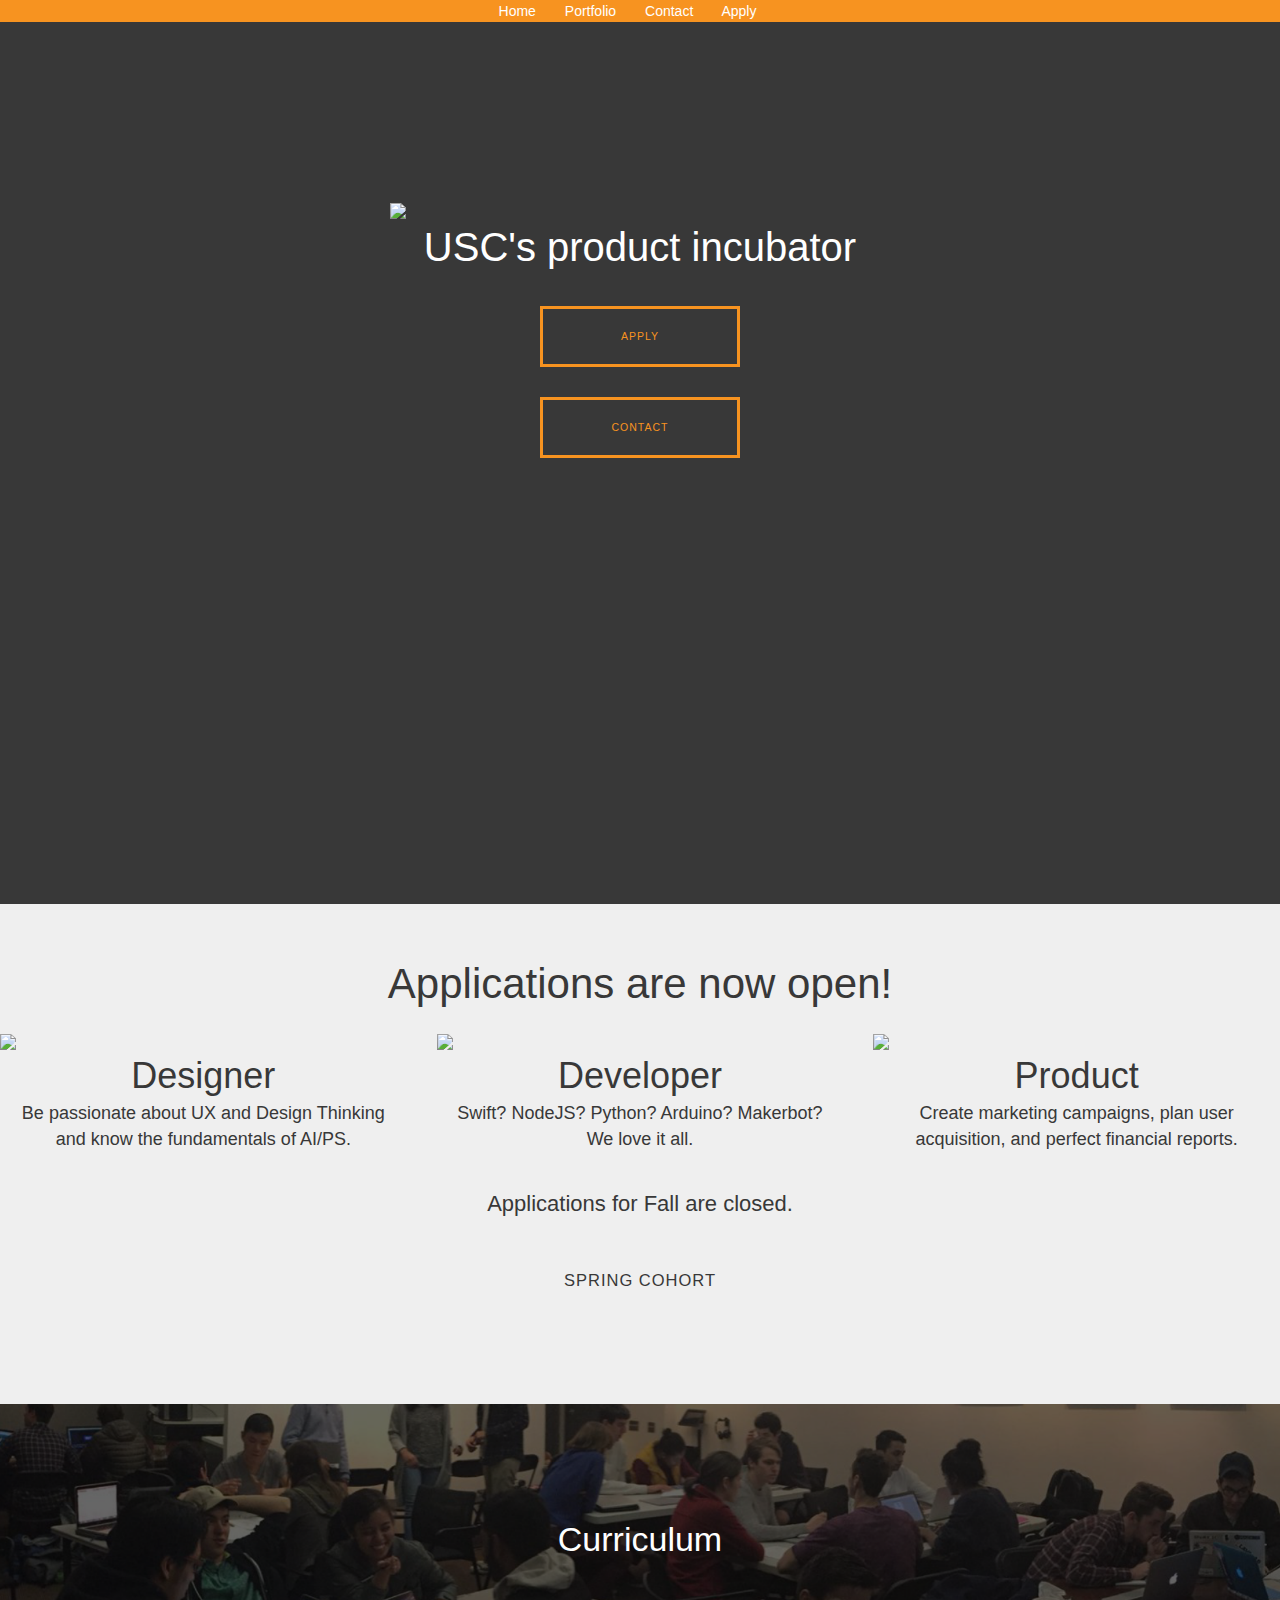
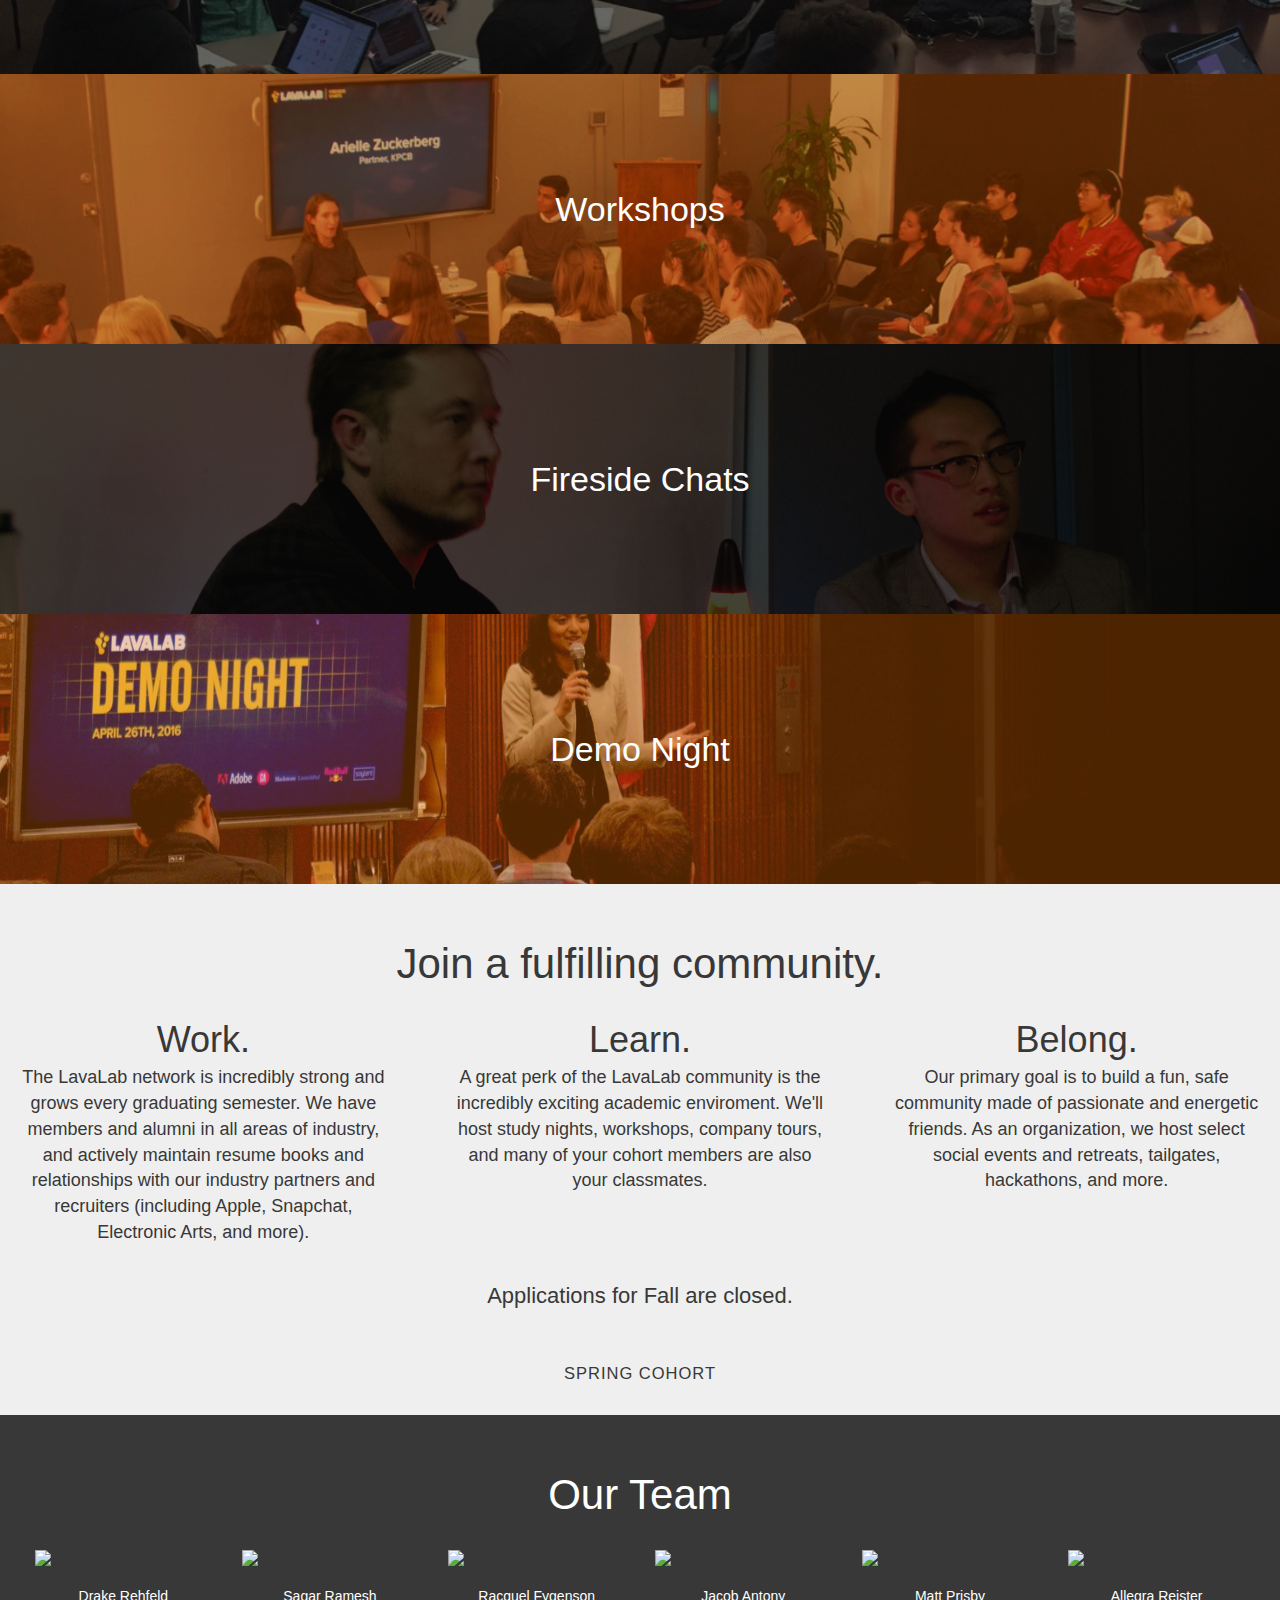
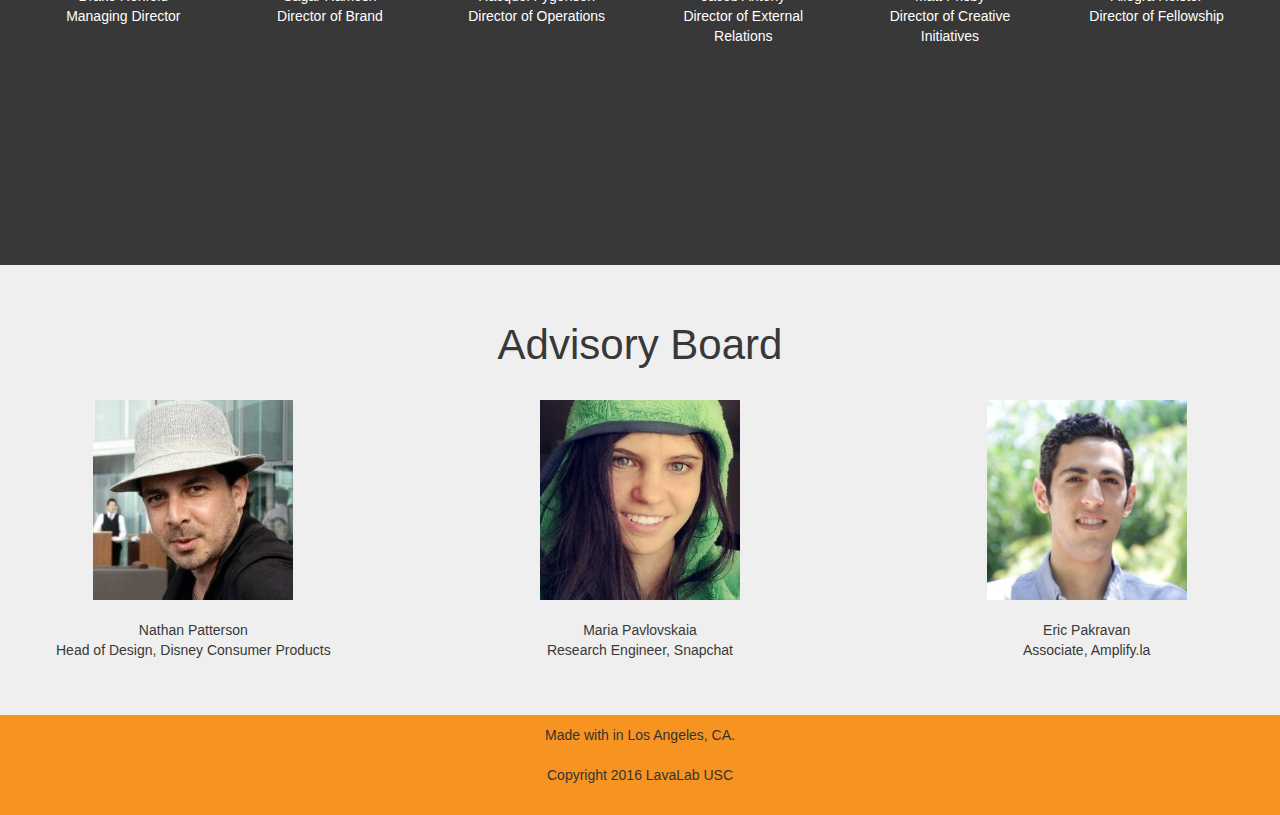
==== commit cc820828: "Update" ====
--- a/lavalab/html/index.html
+++ b/lavalab/html/index.html
@@ -136,7 +136,7 @@
 					<!-- <img src="./assets/images/designer.png" class="img-responsive role-img"/> -->
 					<div class="role-header">Work.</div>
 					<p id="role-text" name="description-text" class="role-body-text">
-						The LavaLab network is incredibly strong and grows every graduating semester. We've members in all areas of industry and actively maintain resume books and relationships with both our alumni and partner recruiters (including Apple, Snapchat, and Electronic Arts!).
+						The LavaLab network is incredibly strong and grows every graduating semester. We have members and alumni in all areas of industry, and actively maintain resume books and relationships with our industry partners and recruiters (including Apple, Snapchat, Electronic Arts, and more).
 					</p>
 				</div>
 				<div class="col-sm-4">
@@ -150,7 +150,7 @@
 					<!-- <img src="./assets/images/production.png" class="img-responsive role-img"/> -->
 					<div class="role-header">Belong.</div>
 					<p id="role-text" name="description-text" class="role-body-text">
-						Our primary goal is to build a fun, safe community made of passionate and energetic friends. We'll host (a few) social events and retreats, tailgates, hackathons, and more. You'll become life-long friends with amazing people who love the things you love.
+						Our primary goal is to build a fun, safe community made of passionate and energetic friends. As an organization, we host select social events and retreats, tailgates, hackathons, and more.
 					</p>
 				</div>
 			</div>
@@ -289,13 +289,10 @@
 					</div>
 
 					<div class="modal-body">
-					When you join LavaLab, you have no team and no idea for a product. Part of our curriculum is to help you attain both of those things: we very deliberately choose teams for you, and teach you exercises to begin thinking of ideas for a product. 
-					<br/>
-					<br/>
-					Next, we begin the substantive part of our curriculum: you will go through an entire semester of rapidly prototyping an idea and transforming that idea into a product. Everything from market feasibility to product design and modeling are part of the curriculum. We pride ourselves on interdisciplinary instruction, where members from from nearly all backgrounds. 
-					<br/>
-					<br/>
-					We look for applicants who want to step outside of their comfort zone and learn new things. We want developers who are interested in good design. We want designers who want to learn (at least) the basics of development. We want people with incredible passions outside of just these two disciplines, and are willing to apply them to their product. 
+					Our curriculum is designed to guide members through the process of building a product, from ideation to pitching. Each team goes through an entire semester of rapidly prototyping an idea, user testing, iterating, and bringing their ideas to life. 
+					<br/>
+					<br/>
+					Members who thrive in LavaLab are interdisciplinary by nature. Our developers are driven to learn more about product design, and our designers are actively involved in the technical development of their products. Our curriculum is built to facilitate internal learning from others with complementary skillsets, and our members are encouraged to step out of their comfort zones to learn about every side of the product development process.    
 					</div>
 				</div>
 			</div>
@@ -309,10 +306,7 @@
 					</div>
 
 					<div class="modal-body">
-					We host dinners on Thursday evenings, exclusive for our LavaLab members, where we invite a successful entrepreneur to share their story. The talks are interesting - often more inspiring than informative. Dinners create a time where LavaLab teams can bond, cowork, and bounce off ideas in an unstructured manner.
-					<br/>
-					<br/>
-					We've brought Elon Musk, Nathan Patterson, Arielle Zuckerberg, and many more to come teach us their successes and failures.
+					We host fireside chats on Thursday evenings, exclusive for our LavaLab members, where we invite notable entrepreneurs and investors to share their stories and advice. In the past, we've had Elon Musk (SpaceX, Tesla), Nathan Patterson (Disney DCPI), Arielle Zuckerberg (KPCB), and many others who have shared their stories and advised our teams. 
 					</div>
 				</div>
 			</div>
@@ -326,10 +320,7 @@
 					</div>
 
 					<div class="modal-body">
-					During certain meetings, we bring in experts from the industry to lead a unique workshop for our LavaLab teams ranging from UX and pitch workshops to business and legal advice.
-					<br/>
-					<br/>
-					Pictured is John Bates, an award winning pitch coach who has trained TED speakers.
+					During select meetings, we bring in industry experts to lead a unique workshops for our teams, covering anything from UX and pitch workshops to business and legal advice.
 					</div>
 				</div>
 			</div>
@@ -343,7 +334,7 @@
 					</div>
 
 					<div class="modal-body">
-					From Day 1 of LavaLab, everything teams do is progress toward perfecting their product to show off at Demo Night, our final showcase where we bring in industry investors, judges, and folk to listen and check out our demos.
+					Demo Night serves as LavaLab's final showcase, where guests have a chance to hear our teams pitch and test demos built over the course of the semester. Our Demo Nights are attended by investors, industry guests, LavaLab alumni, and the USC student body.  
 					</div>
 				</div>
 			</div>
@@ -396,5 +387,6 @@
 		<!-- JS -->
 		<script src="https://ajax.googleapis.com/ajax/libs/jquery/2.1.3/jquery.min.js"></script>
 		<script src="scripts/bootstrap.min.js"></script>
+		<script src="scripts/main.js"></script>
 	</body>
 </html>
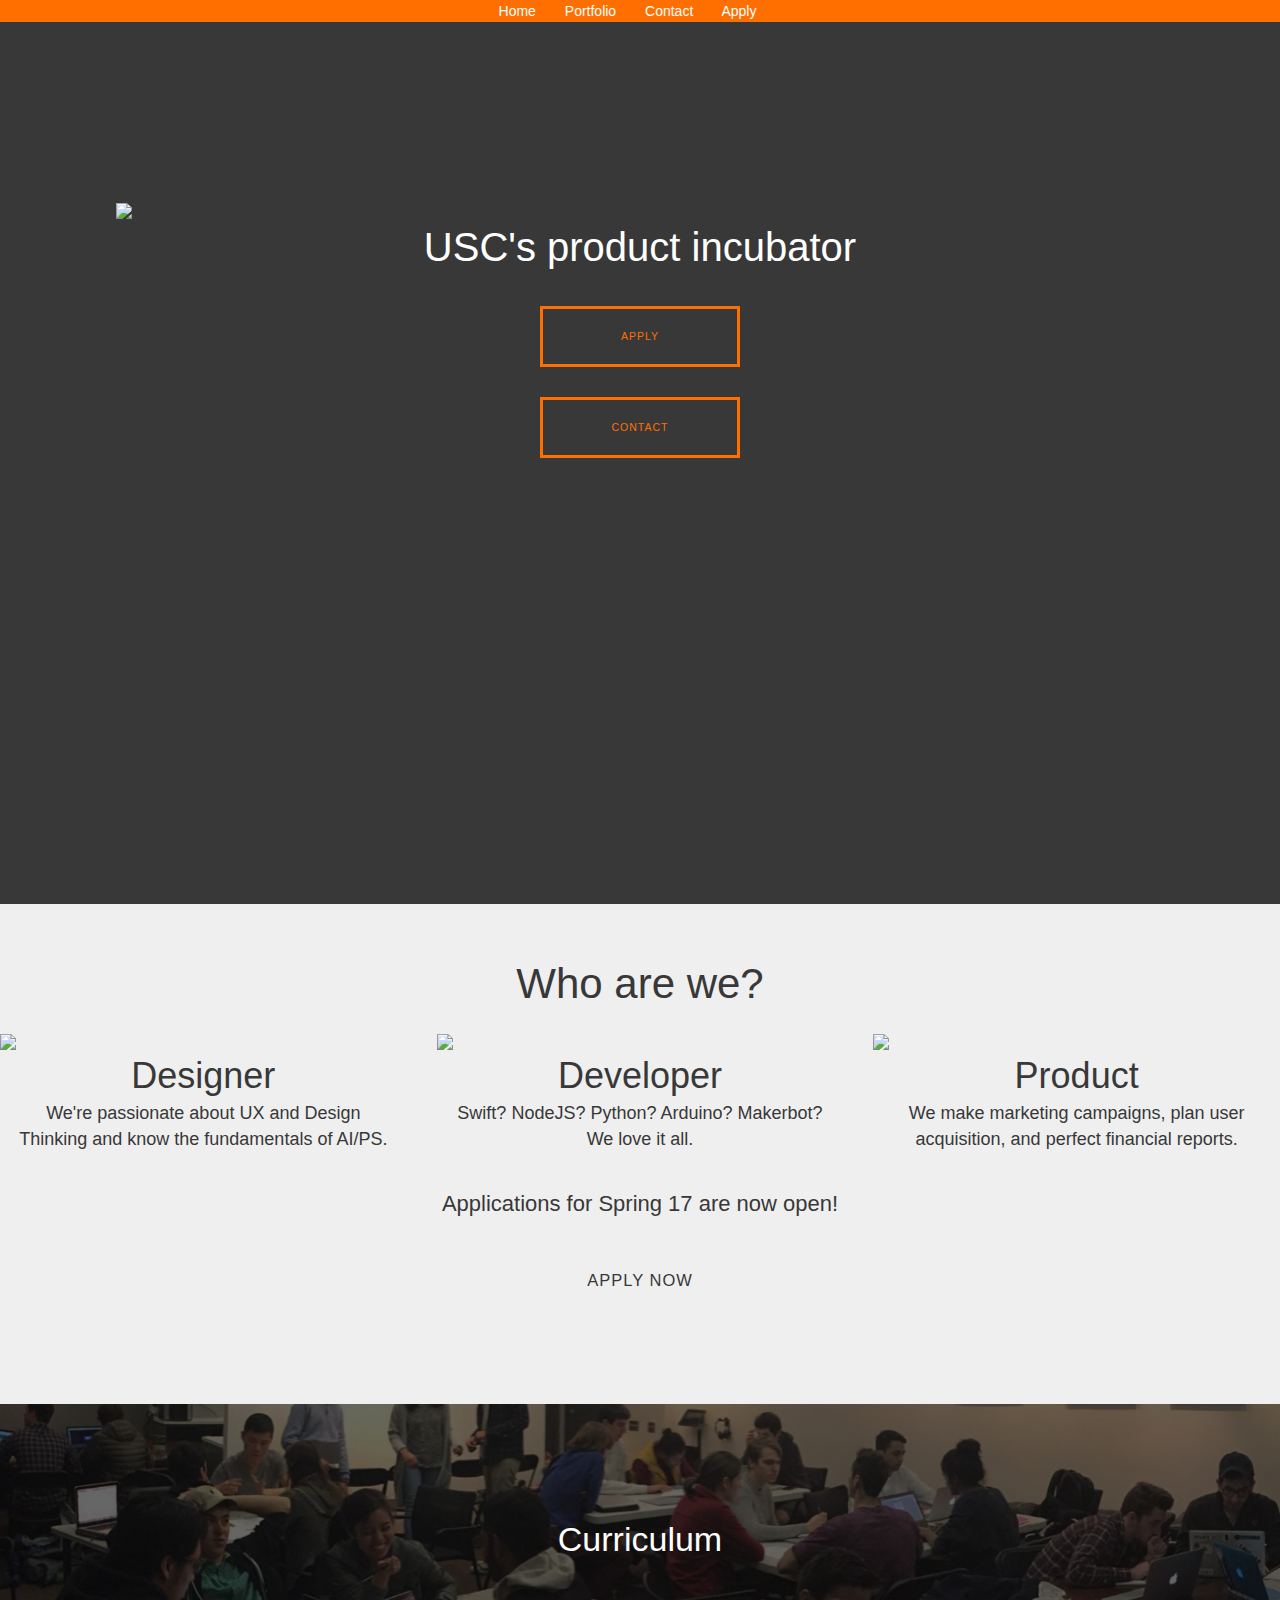
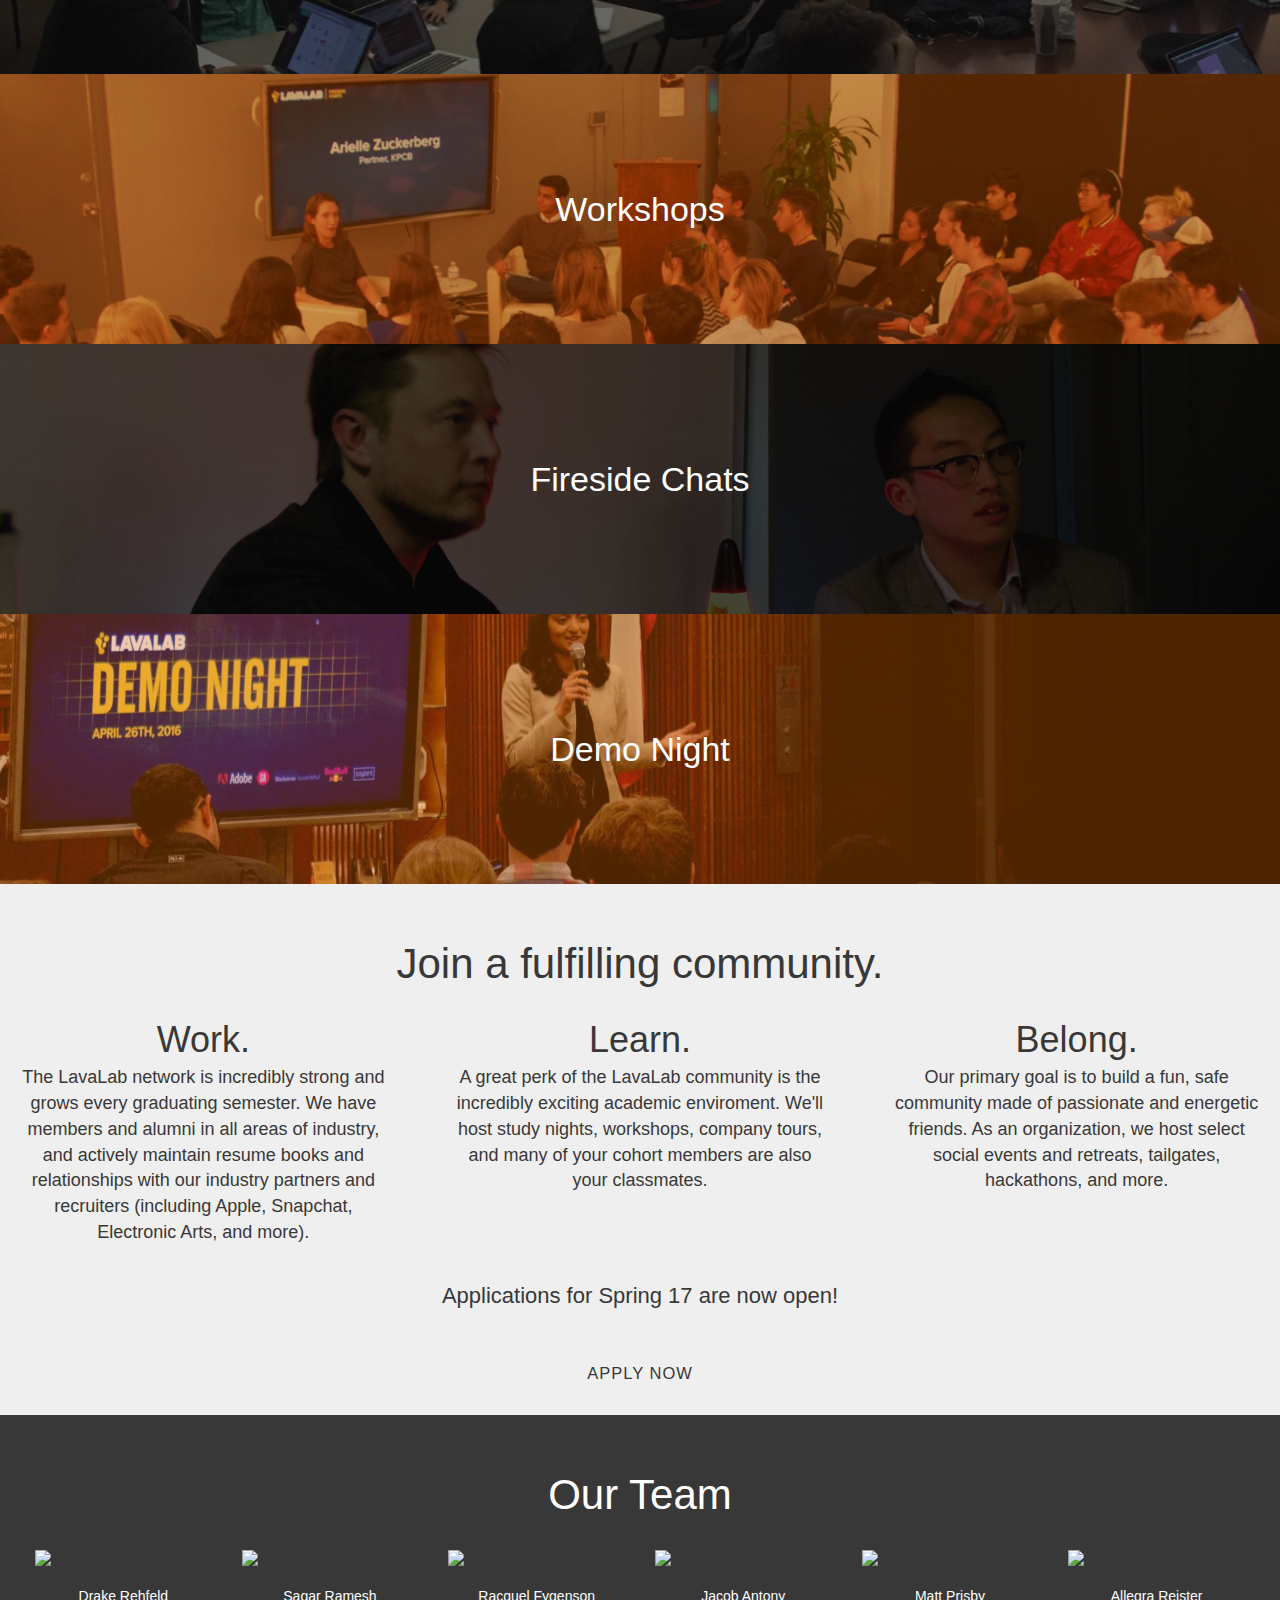
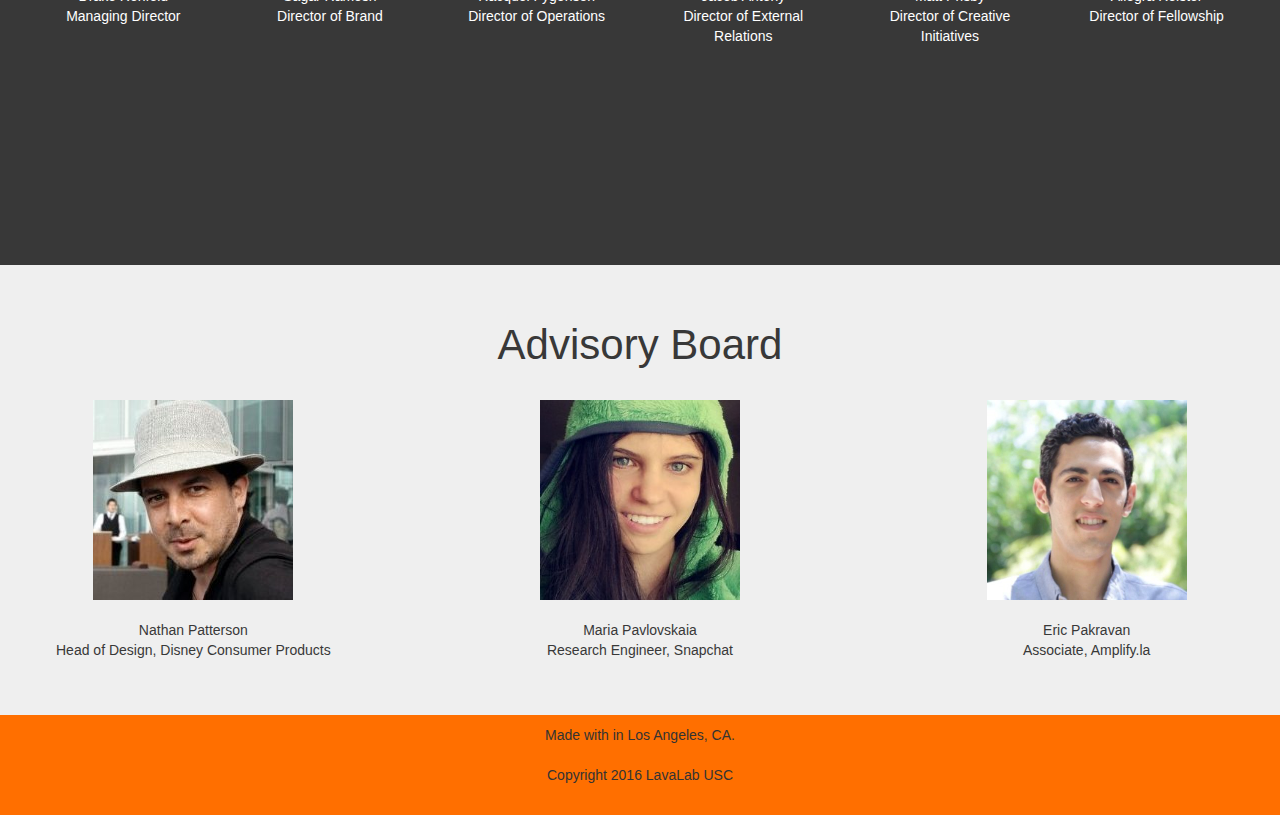
==== commit e6094d91: "Update index.html" ====
--- a/lavalab/html/index.html
+++ b/lavalab/html/index.html
@@ -63,14 +63,14 @@
 		<div class="half light-bg text-center">
 			<div class="row">
 				<div class="text-center role-header2">
-					Applications are now open!
+					Who are we?
 				</div>
 				<br/>
 				<div class="col-sm-4">
 					<img src="./assets/images/designer.png" class="img-responsive role-img"/>
 					<div class="role-header">Designer</div>
 					<p id="role-text" name="description-text" class="role-body-text">
-						Be passionate about UX and Design Thinking and know the fundamentals of AI/PS.
+						We're passionate about UX and Design Thinking and know the fundamentals of AI/PS.
 					</p>
 				</div>
 				<div class="col-sm-4">
@@ -84,15 +84,15 @@
 					<img src="./assets/images/production.png" class="img-responsive role-img"/>
 					<div class="role-header">Product</div>
 					<p id="role-text" name="description-text" class="role-body-text">
-						Create marketing campaigns, plan user acquisition, and perfect financial reports.
+						We make marketing campaigns, plan user acquisition, and perfect financial reports.
 					</p>
 				</div>
 			</div>
 			<div class="row text-center padT">
 				<p id="description-text" name="description-text" class="role-header5 padLR">
-					Applications for Fall are closed.
-					<br/>
-					<a href="./apply/index.html" class="button">Spring Cohort</a>
+					Applications for Spring 17 are now open!
+					<br/>
+					<a href="./apply/index.html" class="button">Apply Now</a>
 				</p>
 			</div>
 		</div>
@@ -156,9 +156,9 @@
 			</div>
 			<div class="row text-center padT">
 				<p id="description-text" name="description-text" class="role-header5 padLR">
-					Applications for Fall are closed.
-					<br/>
-					<a href="./apply/index.html" class="button">Spring Cohort</a>
+					Applications for Spring 17 are now open!
+					<br/>
+					<a href="./apply/index.html" class="button">Apply Now</a>
 				</p>
 			</div>
 		</div>
@@ -387,6 +387,6 @@
 		<!-- JS -->
 		<script src="https://ajax.googleapis.com/ajax/libs/jquery/2.1.3/jquery.min.js"></script>
 		<script src="scripts/bootstrap.min.js"></script>
-		<script src="scripts/main.js"></script>
+<!-- 		<script src="scripts/main.js"></script> -->
 	</body>
 </html>
--- a/lavalab/html/stylesheets/style.css
+++ b/lavalab/html/stylesheets/style.css
@@ -1,9 +1,3 @@
-@font-face {
-  font-family: "Open Sans";
-  src: url("../assets/fonts/open-sans/OpenSans-Regular.ttf") format("truetype"); }
-@font-face {
-  font-family: "Open Sans Bold";
-  src: url("../assets/fonts/open-sans/OpenSans-Bold.ttf") format("truetype"); }
 @font-face {
   font-family: "Montserrat";
   src: url("../assets/fonts/montserrat/Montserrat-Bold.ttf") format("truetype"); }
@@ -34,7 +28,7 @@
   }
 
 .head{
-  background-color: #f79320;
+  background-color: #FF6F00;
   height: 22px;
 }
 
@@ -44,12 +38,15 @@
 }
 
 .portfolio-img{
-  padding: 5px
+  padding: 5px;
+  max-height: 200px;
+  margin: 0 auto;
 }
 
 .logo-head-img{
   max-height: 75px;
   padding-left: 60px;
+  max-width: 300px;
 }
 
 .advisory-img{
@@ -63,14 +60,12 @@
   padding-top: 50px;
   padding-right: 10%;
   text-align: center;
-  font-family: "Open Sans", helvetica;
 }
 
 .content-pad-head{
   font-size: 38px;
   padding-top: 50px;
   text-align: center;
-  font-family: "Open Sans", helvetica;
 }
 
 .content-pad-description{
@@ -94,19 +89,16 @@
 .dark-bg{
   background-color: #383838;
   color: #FFFFFF;
-  font-family: "Open Sans", helvetica;
 }
 
 .light-bg{
   background-color: #efefef;
   color: #383838;
-  font-family: "Open Sans", helvetica;
 }
 
 .parallax-orange{
   font-size: 34px;
   color: white;
-  /*font-family: "Open Sans", helvetica;*/
   font-family: "Montserrat", Arial, sans-serif;
   /*background-color: rgba(247,147,32,.75);*/
   padding: 5px;
@@ -115,7 +107,6 @@
 .parallax-grey{
   font-size: 34px;
   color: white;
-  /*font-family: "Open Sans", helvetica;*/
   font-family: "Montserrat", Arial, sans-serif;
   /*background-color: rgba(56,56,56,.75);*/
   padding: 5px;
@@ -194,22 +185,19 @@
 }
 
 .foot{
-  background-color: #f79320;
+  background-color: #FF6F00;
   min-height: 100px;
   text-align: center;
-  /*font-family: "Open Sans", helvetica;*/
   font-family: "Montserrat", Arial, sans-serif;
   padding-top: 10px;
 }
 
 .navbar{
-  font-family: "Open Sans", helvetica;
   font-size: 14px;
   text-align: center;
 }
 
 .title{
-  font-family: "Open Sans", helvetica;
   font-size: 40px;
   color: #FFFFFF;
   padding-top: 10%;
@@ -231,9 +219,9 @@
 }
 
 .title-img{
-  max-width: 500px;
   display:block;
   margin:auto;
+  max-height: 120px;
 }
 
 .img-center{
@@ -260,19 +248,15 @@
 }
 .role-header2{
   font-size: 42px;
-  font-family: "Open Sans", helvetica;
 }
 .role-header{
   font-size: 36px;
-  font-family: "Open Sans", helvetica;
 }
 .role-header5{
   font-size: 22px;
-  font-family: "Open Sans", helvetica;
 }
 .role-body-text{
   font-size: 18px;
-  font-family: "Open Sans", helvetica;
   padding-left: 15px;
   padding-right: 15px;
 }
@@ -328,17 +312,17 @@
   transition: all 0.3s; }
 
 .button-default {
-  color: #f79320;
-  border: 3px solid #f79320; }
+  color: #FF6F00;
+  border: 3px solid #FF6F00; }
   .button-default:hover, .button-default:active {
     color: #efefef;
-    background: #f79320; }
+    background: #FF6F00; }
 
 .button-alternate {
   color: #efefef;
   border: 3px solid #efefef; }
   .button-alternate:hover, .button-alternate:active {
-    color: #f79320;
+    color: #FF6F00;
     background: #efefef; }
 
 .btn-2:hover,
@@ -494,7 +478,6 @@
 }
 .modal-content {
   font-size: 1.15em;
-  font-family: "Open Sans", Arial, sans-serif;
   line-height: 28px;
 
   position: relative;
@@ -529,7 +512,7 @@
   border-bottom: 1px solid #e5e5e5;
   min-height: 16.42857143px;
 
-  background: #F79320;
+  background: #FF6F00;
 }
 .modal-header .close {
   margin-top: -2px;
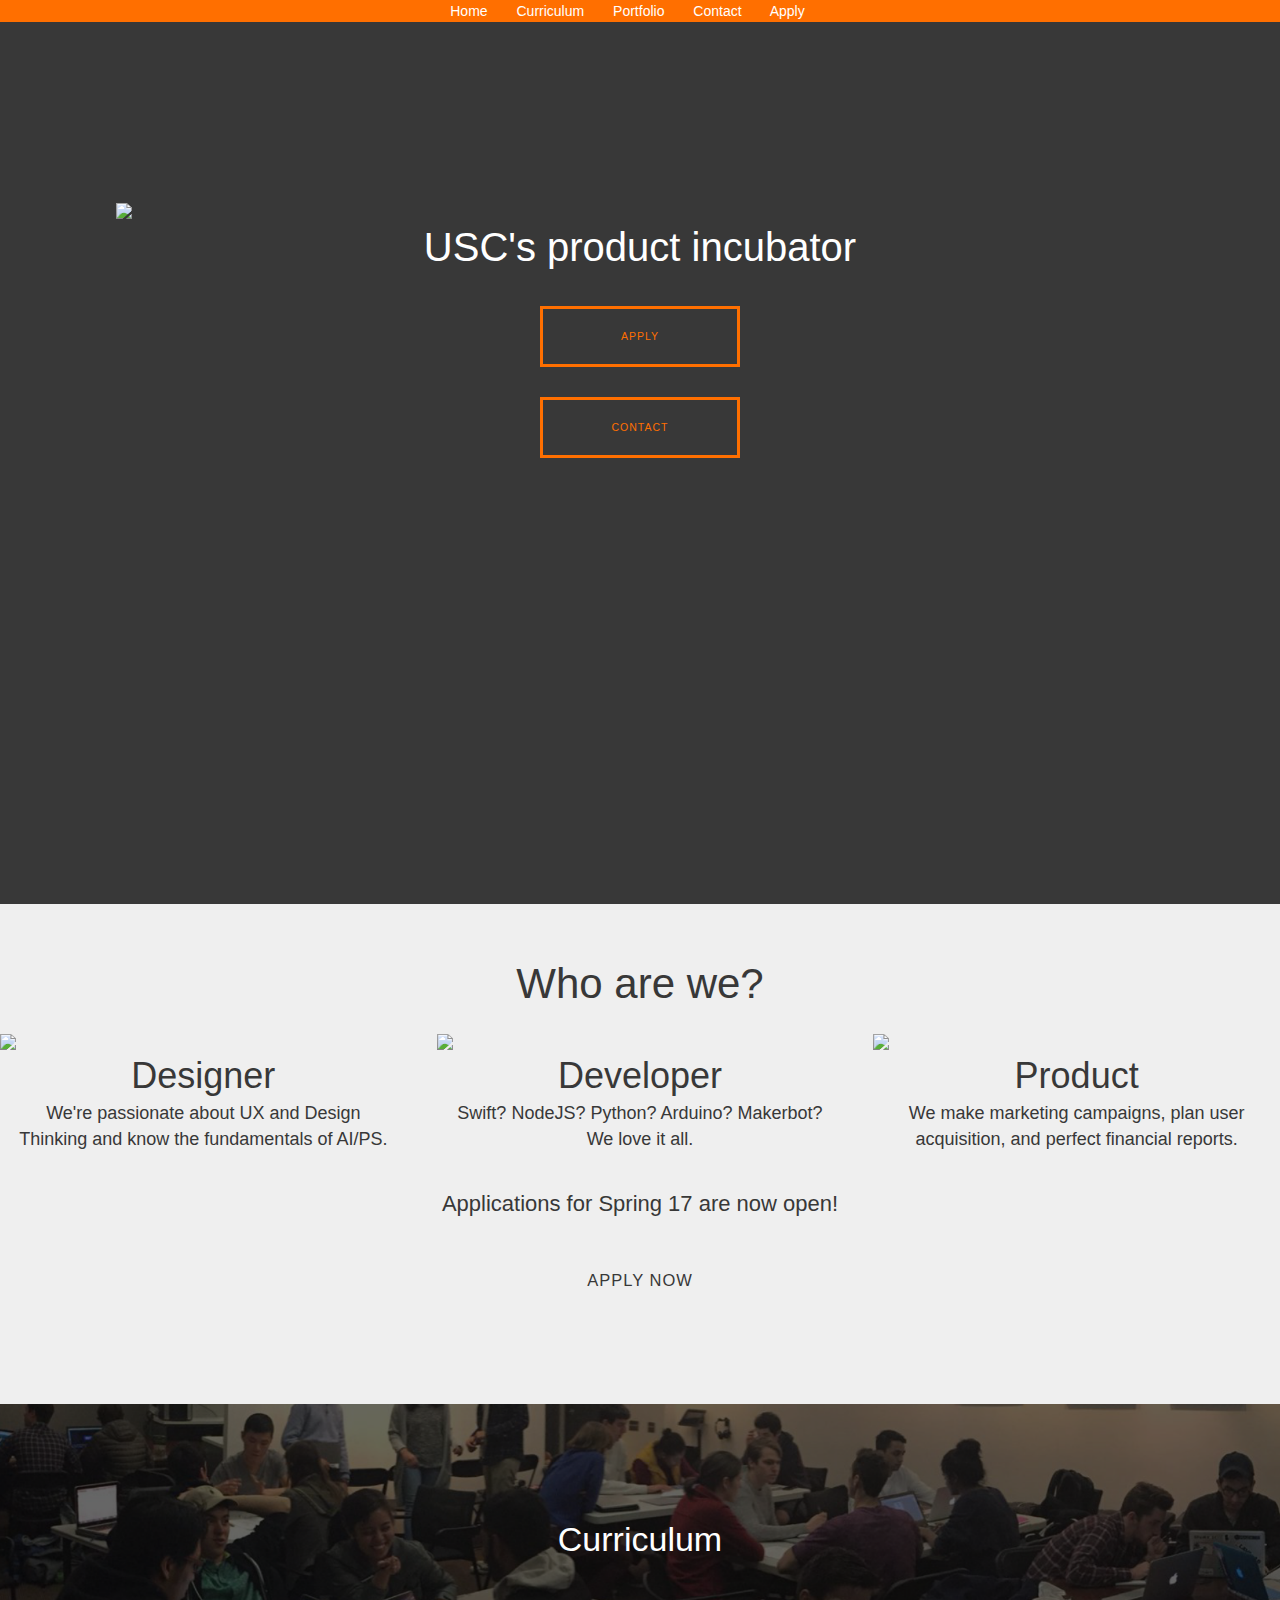
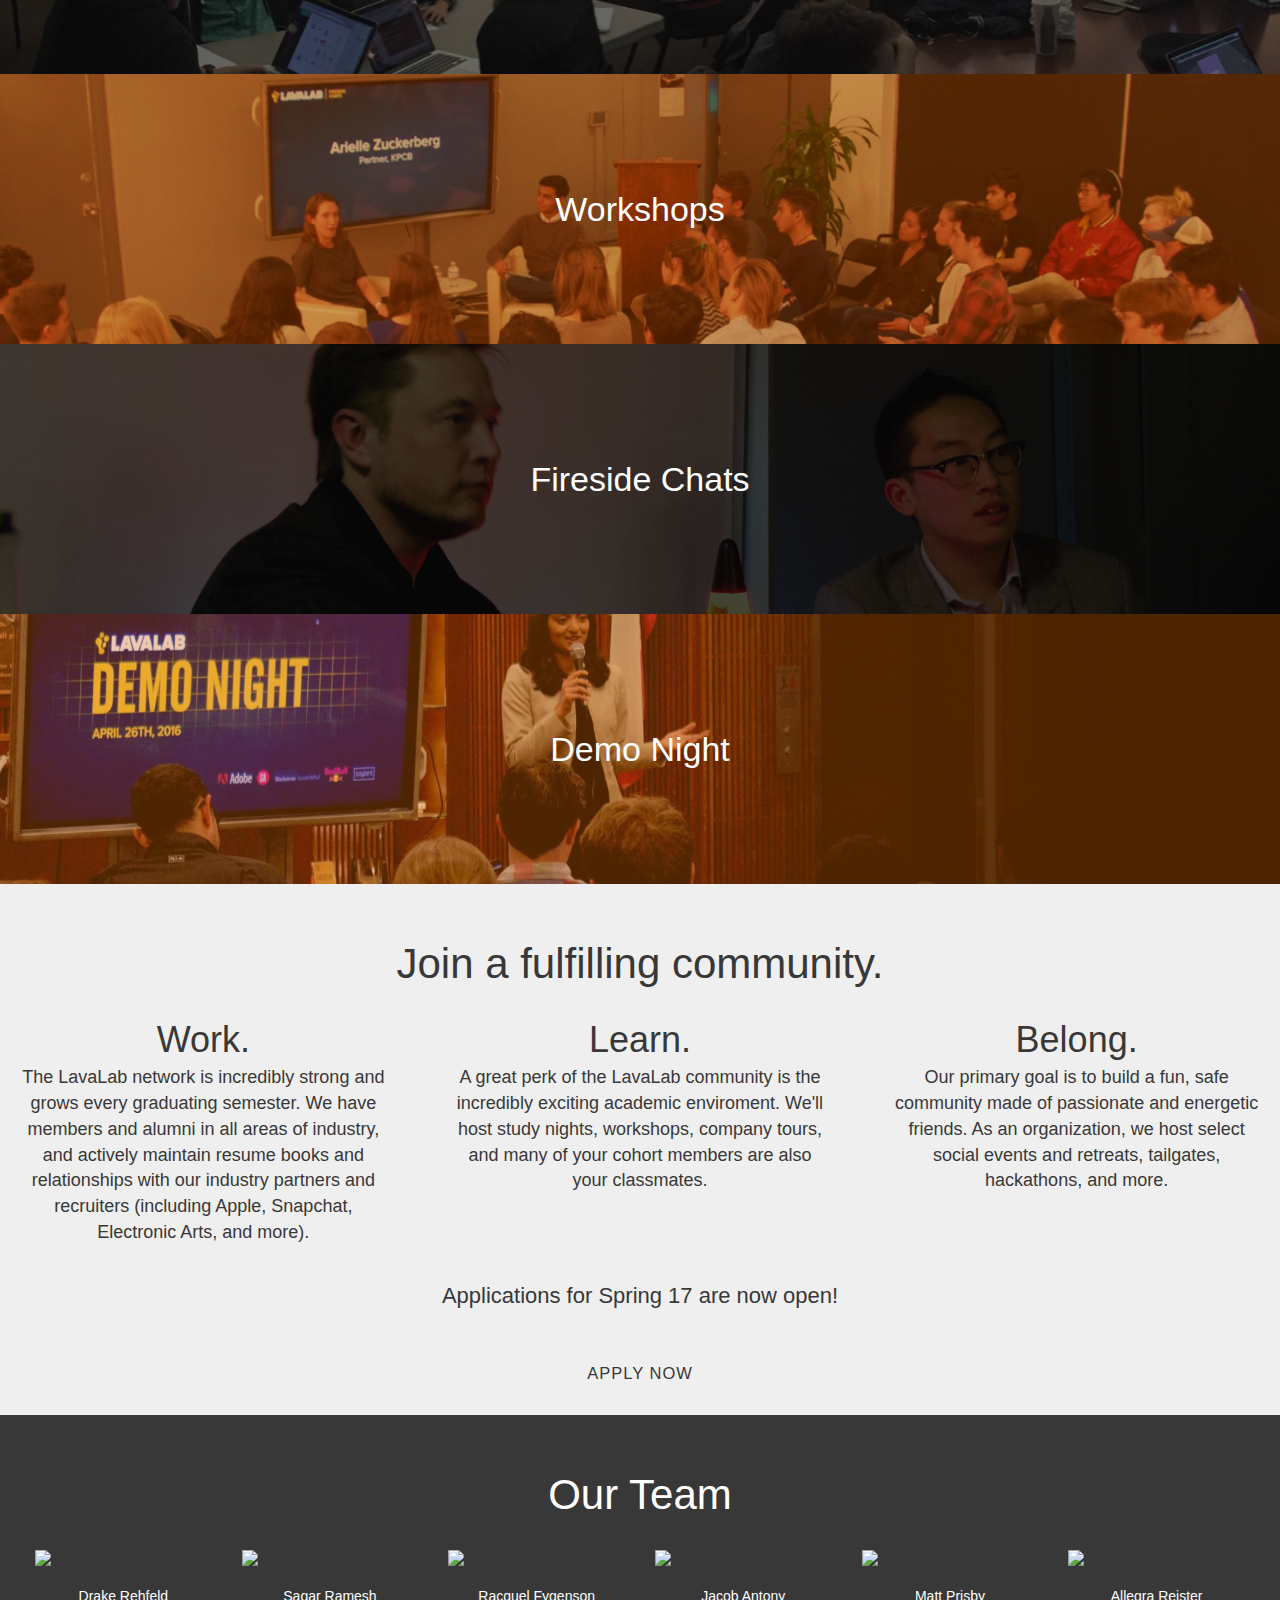
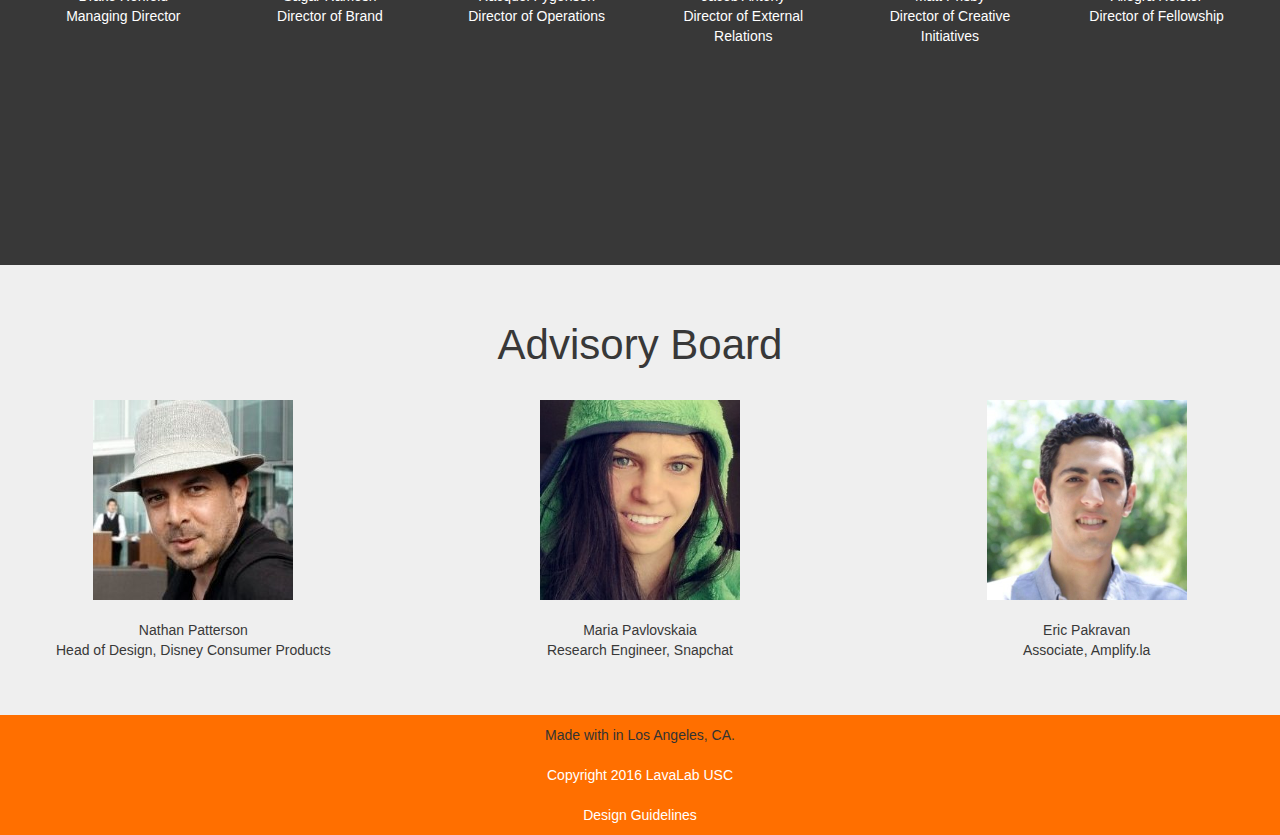
==== commit 9a3a08c7: "adding roadmap" ====
--- a/lavalab/html/index.html
+++ b/lavalab/html/index.html
@@ -31,11 +31,12 @@
 		<title>LavaLab USC</title>
 	</head>
 	<body>
+		<div class="container-full">
 		<div class="row head">
 			<div class="navbar">
 				<p>
 					<a href="/" class="pad">Home</a>
-					<!-- <a href="about.html" class="pad">about</a> -->
+					<a href="curriculum.html" class="pad">Curriculum</a>
 					<a href="portfolio.html" class="pad">Portfolio</a>
 					<a href="https://lavalabusc.typeform.com/to/YKUqaO" class="pad">Contact</a>
 					<a href="./apply/index.html" class="pad">Apply</a>
@@ -275,7 +276,10 @@
 				<a href="http://facebook.com/LavaLabUSC"class="padLR"class="padLR"><i class="fa fa-facebook-square" aria-hidden="true"></i></i></a>Made with <i class="fa fa-heart-o" aria-hidden="true"></i> in Los Angeles, CA.<a href="http://twitter.com/LavaLabUSC" class="padLR"><i class="fa fa-twitter-square" aria-hidden="true"></i></a>
 				<br/>
 				<br/>
-				Copyright 2016 LavaLab USC
+				<a href="http://usclavalab.org">Copyright 2016 LavaLab USC</a>
+				<br/>
+				<br/>
+				<a href="assets/design-guidelines.pdf">Design Guidelines</a>
 			</p>
 		</div>
 		
@@ -388,5 +392,6 @@
 		<script src="https://ajax.googleapis.com/ajax/libs/jquery/2.1.3/jquery.min.js"></script>
 		<script src="scripts/bootstrap.min.js"></script>
 <!-- 		<script src="scripts/main.js"></script> -->
+	</div>
 	</body>
 </html>
--- a/lavalab/html/stylesheets/style.css
+++ b/lavalab/html/stylesheets/style.css
@@ -582,3 +582,8 @@
   margin-right: auto;
 }
 
+.text-wrapper{
+  max-width: 80%;
+  margin: 0 auto;
+}
+
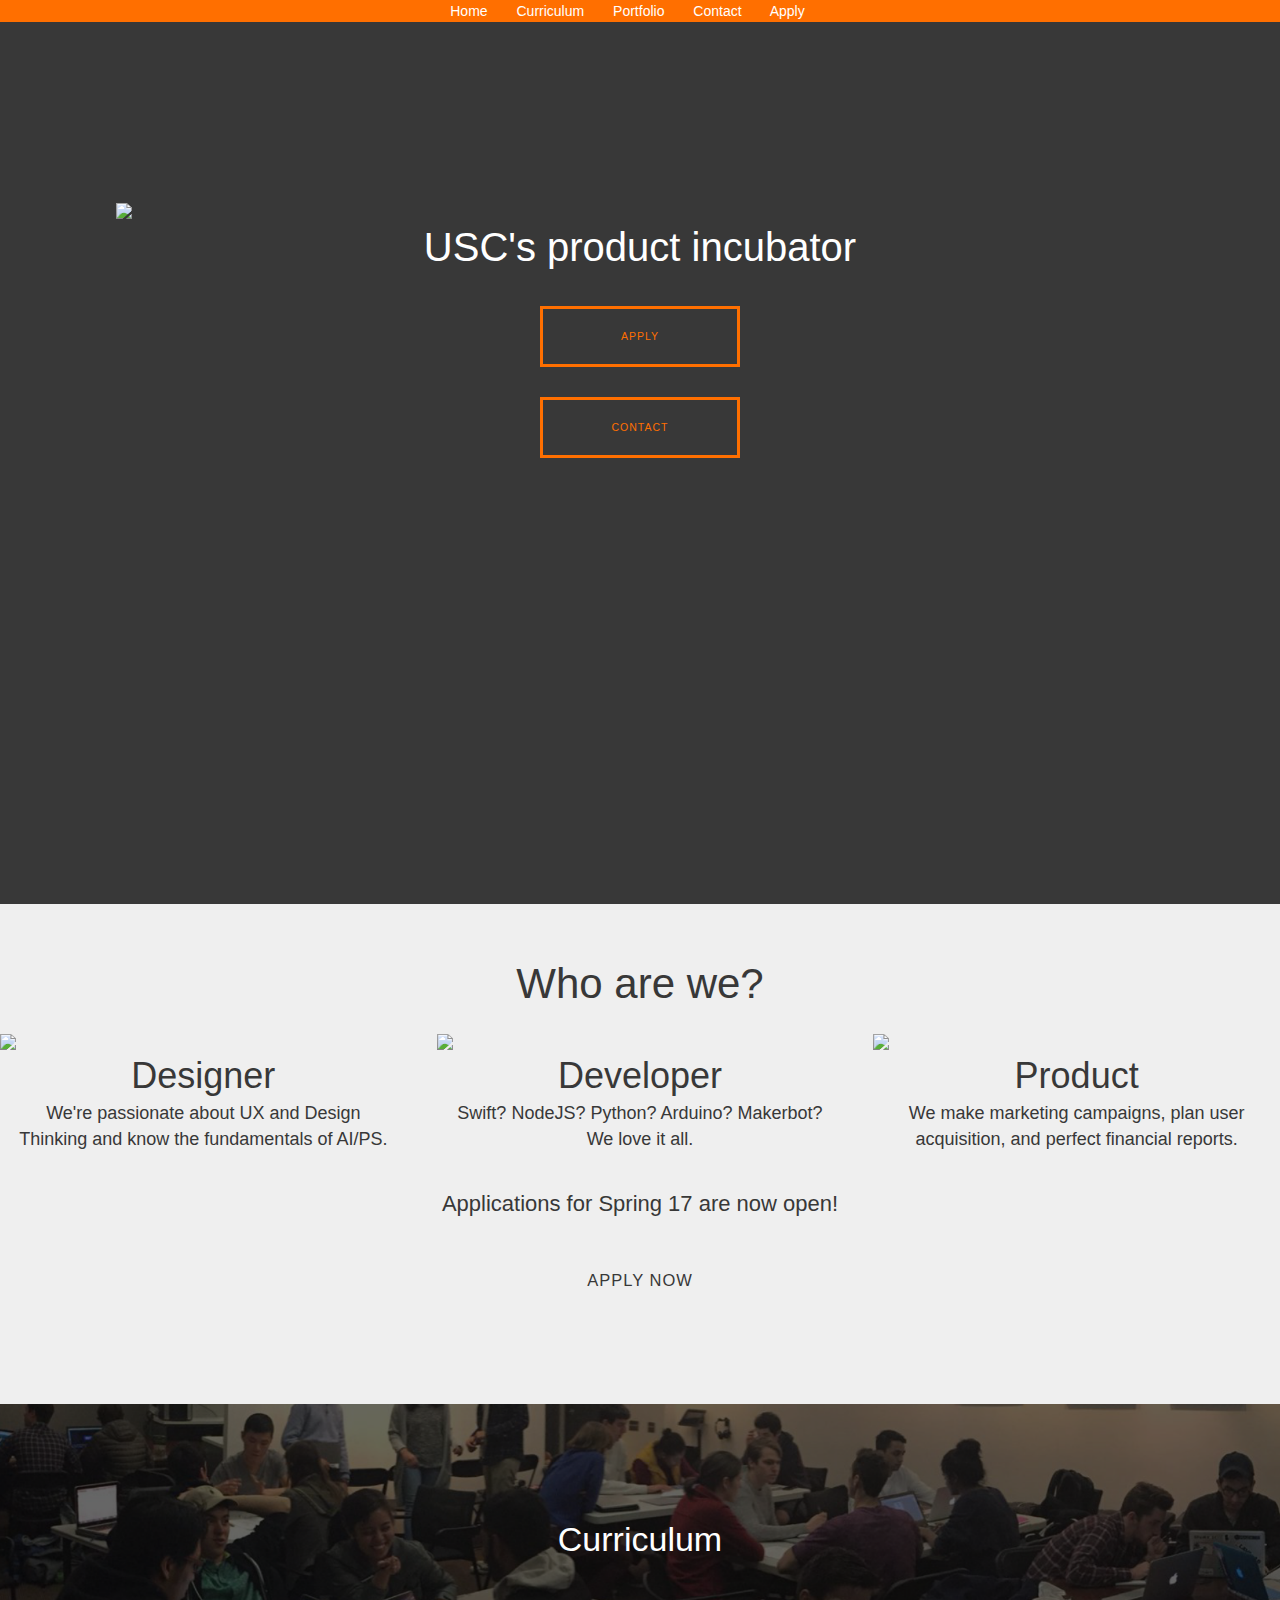
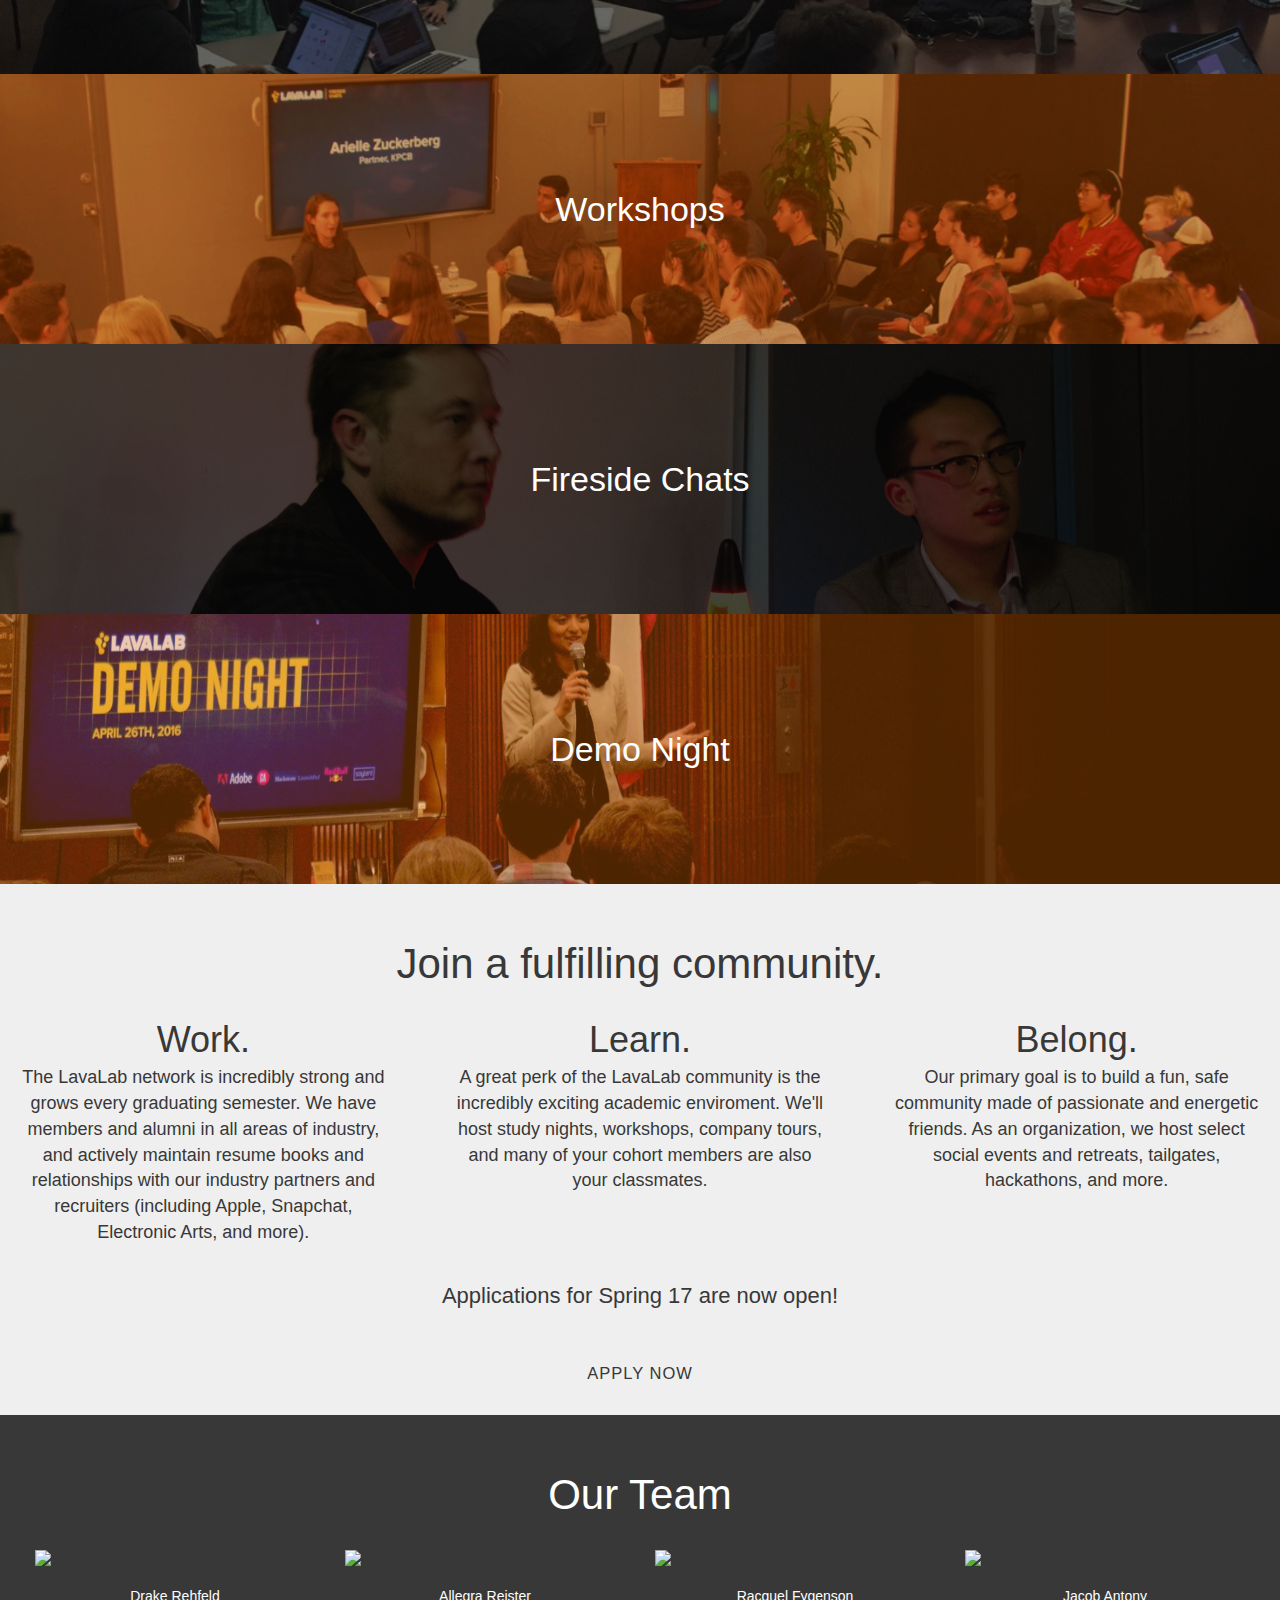
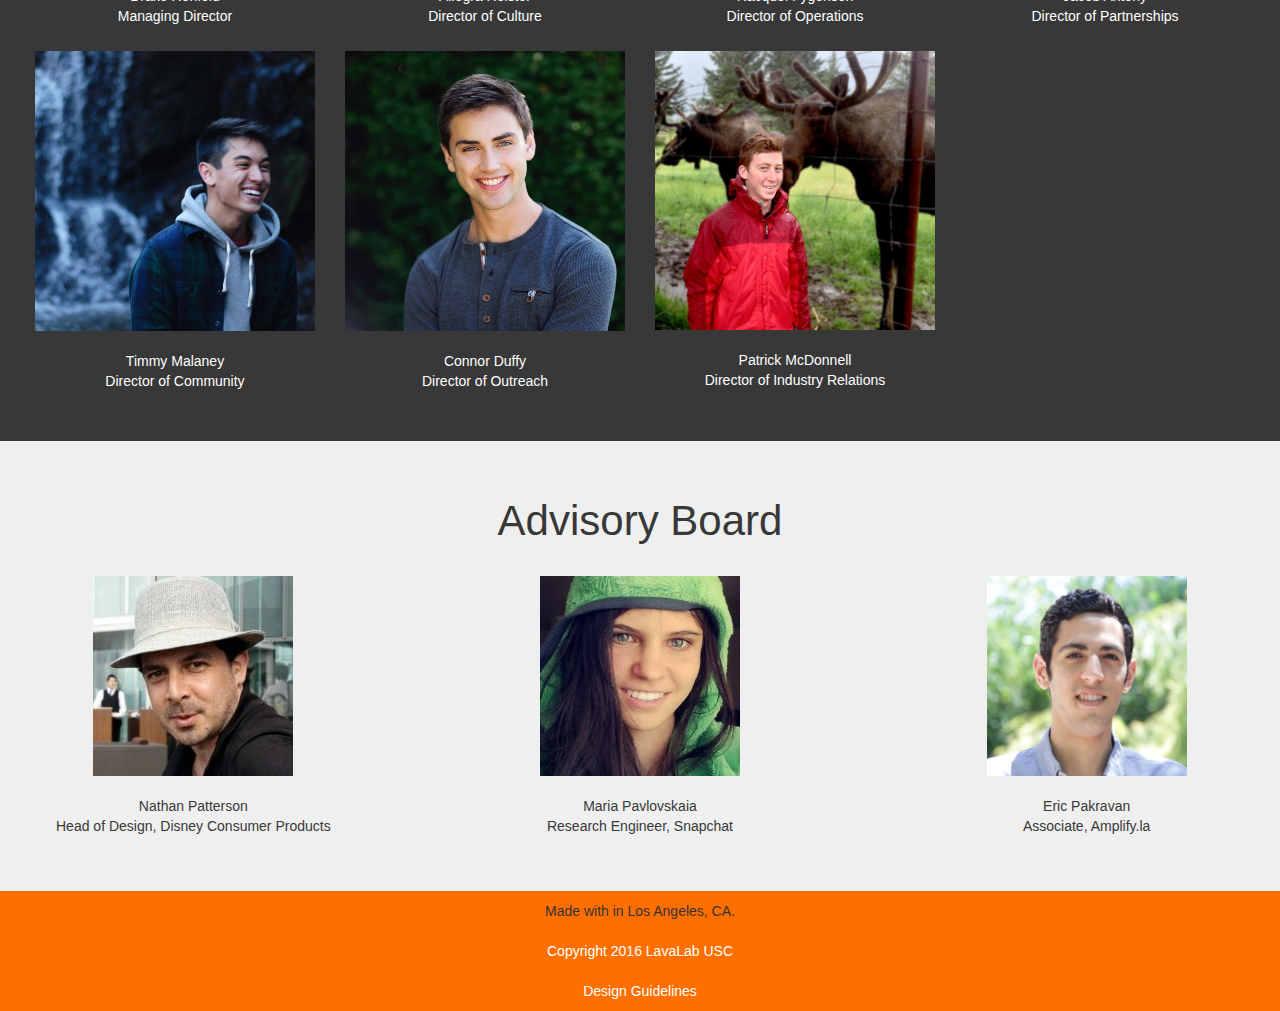
==== commit 16ae2dff: "new board!" ====
--- a/lavalab/html/index.html
+++ b/lavalab/html/index.html
@@ -170,47 +170,56 @@
 				</div>
 			</div>
 			<div class="row text-center padT">
-				<div class="col-sm-2">
+				<div class="col-xs-3">
 					<img class="img-responsive" src="./assets/images/headshots/drake-rehfeld3.jpg"/>
 					<br/>
 					Drake Rehfeld
 					<br/>
 					Managing Director
 				</div>
-				<div class="col-sm-2">
-					<img class="img-responsive" src="./assets/images/headshots/sagar-ramesh.jpg"/>
-					<br/>
-					Sagar Ramesh
-					<br/>
-					Director of Brand
-				</div>
-				<div class="col-sm-2">
+				<div class="col-xs-3">
+					<img class="img-responsive" src="./assets/images/headshots/allegra-reister.jpg"/>
+					<br/>
+					Allegra Reister
+					<br/>
+					Director of Culture
+				</div>
+				<div class="col-xs-3">
 					<img class="img-responsive" src="./assets/images/headshots/racquel-fygenson.jpg"/>
 					<br/>
 					Racquel Fygenson
 					<br/>
 					Director of Operations
 				</div>
-				<div class="col-sm-2">
+				<div class="col-xs-3">
 					<img class="img-responsive" src="./assets/images/headshots/jacob-antony.jpg"/>
 					<br/>
 					Jacob Antony
 					<br/>
-					Director of External Relations
-				</div>
-				<div class="col-sm-2">
-					<img class="img-responsive" src="./assets/images/headshots/matt-prisby.jpg"/>
-					<br/>
-					Matt Prisby
-					<br/>
-					Director of Creative Initiatives
-				</div>
-				<div class="col-sm-2">
-					<img class="img-responsive" src="./assets/images/headshots/allegra-reister.jpg"/>
-					<br/>
-					Allegra Reister
-					<br/>
-					Director of Fellowship
+					Director of Partnerships
+				</div>
+			</div>
+			<div class="row text-center padT">
+				<div class="col-xs-3">
+					<img class="img-responsive" src="./assets/images/headshots/timmy-malaney.jpg"/>
+					<br/>
+					Timmy Malaney
+					<br/>
+					Director of Community
+				</div>
+				<div class="col-xs-3">
+					<img class="img-responsive" src="./assets/images/headshots/connor-duffy.jpeg"/>
+					<br/>
+					Connor Duffy
+					<br/>
+					Director of Outreach
+				</div>
+				<div class="col-xs-3">
+					<img class="img-responsive" src="./assets/images/headshots/patrick-mcdonnell.jpg"/>
+					<br/>
+					Patrick McDonnell
+					<br/>
+					Director of Industry Relations
 				</div>
 			</div>
 		</div>
